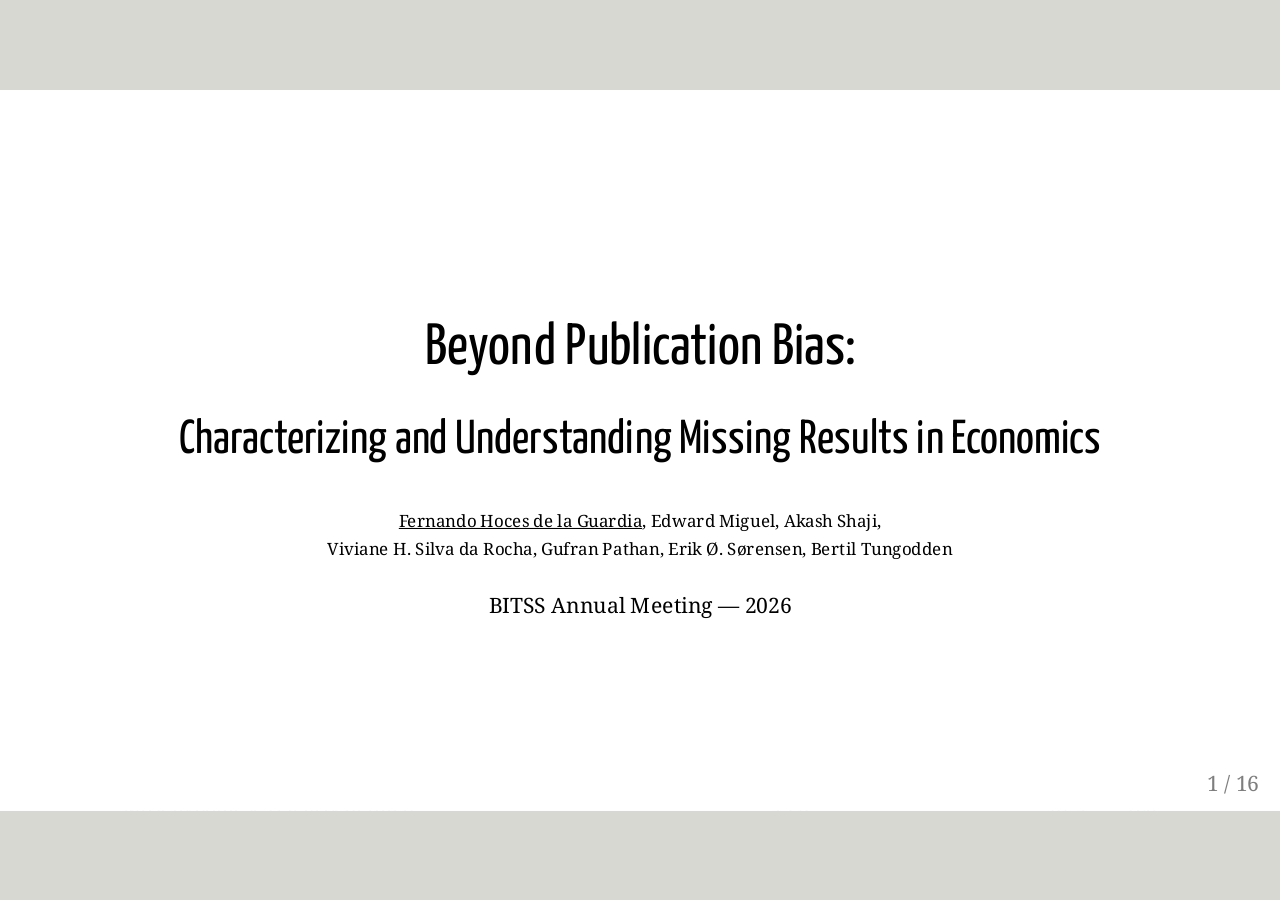
==== index.html @ fb2986a7 "Initial copy from BITSS-AM-2026-slides" ====
<!DOCTYPE html>
<html lang="" xml:lang="">
  <head>
    <title>Beyond Publication Bias</title>
    <meta charset="utf-8" />
    <meta name="author" content="Fernando Hoces de la Guardia, Edward Miguel, Akash Shaji, Viviane H. Silva da Rocha, Gufran Pathan, Erik Ø. Sørensen, Bertil Tungodden" />
    <script src="libs/header-attrs/header-attrs.js"></script>
    <link href="libs/remark-css/default.css" rel="stylesheet" />
    <link href="libs/remark-css/default-fonts.css" rel="stylesheet" />
    <style>
    .focus-lit { margin-bottom: 0.6em; }
    .tyof-bar {
      width: 90%;
      height: 60px;
      margin: 0.4em auto 0 auto;
      display: flex;
    }
    .tyof-obs       { width: 80%; background: #E0E0E0; }
    .tyof-rct       { width: 20%; background: #E0E0E0; }
    .tyof-rct-blue  { width: 20%; background: #000080; }
    .tyof-label,
    .tyof-label-white {
      display: flex;
      align-items: center;
      justify-content: center;
      font-weight: bold;
      font-size: 20px;
    }
    .tyof-label-white { color: #fff; }
    .tyof-dashed {
      height: 42px;
      margin: 0 auto;
      border: 1.5px dashed #333;
      box-sizing: border-box;
      display: flex;
      align-items: center;
      justify-content: center;
      font-weight: bold;
      font-size: 22px;
    }
    .tyof-dashed-full  { width: 90%; }
    .tyof-dashed-right {
      width: 18%;
      margin-right: 5%;
      margin-left: auto;
      margin-top: 2px;
    }
    .phantom   { visibility: hidden; }
    .phantom li { list-style: none; }

    /* Small badge link (bottom-right, above page number) */
    .badge-link {
      position: absolute;
      bottom: 80px;
      right: 20px;
      font-size: 11px;
      padding: 3px 8px;
      background: #e8e8e8;
      color: #444;
      border-radius: 3px;
      text-decoration: none;
      z-index: 100;
    }
    .badge-link:hover { background: #ccc; }

    /* Contributions slide styling */
    .contrib h2 { margin-bottom: 0.3em; }
    .contrib p, .contrib ul { font-size: 24px; line-height: 1.8; }
    .hi-num { color: #c0392b; font-weight: bold; }

    /* Regression table */
    .reg-tbl             { border-collapse: collapse; width: 95%; margin: 0 auto; font-size: 22px; position: relative; top: -20px; }
    .reg-tbl th          { padding: 6px 14px; text-align: center; font-weight: normal; }
    .reg-tbl thead tr:last-child th { border-bottom: 2px solid #333; }
    .reg-tbl td          { padding: 5px 14px; text-align: center; border: none; }
    .reg-tbl td:first-child { text-align: left; }
    .reg-tbl tbody tr:last-child td { border-bottom: 2px solid #333; }

    /* Registration descriptives table */
    /* Priors progressive reveal — cover right panel */
    .priors-slide .priors-cover-b {
      position: absolute;
      top: 14%;
      right: 0;
      bottom: 0;
      left: 51%;
      background: #fff;
    }

    /* RR slide — text on the left, image as background on the right */
    .rr-text {
      width: 38%;
      font-size: 18px;
      line-height: 1.6;
    }

    /* Red highlight boxes for RR progressive reveal */
    .rr-highlight {
      position: absolute;
      border: 3px solid red;
      z-index: 10;
      pointer-events: none;
    }
    /* Image sits at right 3%, 43% wide → left edge at ~54% */
    .rr-hl-title    { top: 0%;  left: 55%;  width: 16%; height: 8%; }
    .rr-hl-hyp      { top: 16%; left: 55%;  width: 43%; height: 18%; }
    .rr-hl-details  { top: 9%;  left: 55%;  width: 43%; height: 5%; }
    .rr-hl-est      { top: 40%; left: 55%;  width: 43%; height: 16%; }
    .rr-hl-het      { top: 60%; left: 55%;  width: 43%; height: 30%; }

    /* Engagement table */
    .eng-tbl             { border-collapse: collapse; width: 98%; margin: 1em auto; font-size: 24px; }
    .eng-tbl th          { padding: 8px 16px; text-align: center; font-weight: normal; }
    .eng-tbl thead tr:last-child th { border-bottom: 2px solid #333; }
    .eng-tbl td          { padding: 14px 16px; text-align: center; border: none; }
    .eng-tbl td:first-child { text-align: left; font-style: italic; }
    .eng-tbl tbody tr:last-child td { font-weight: bold; font-style: normal; }

    /* File drawer bullets pinned from top so first bullet stays in place */
    .fd-bullets {
      position: absolute;
      top: 66%;
      left: 40px;
      right: 40px;
      font-size: 22px;
    }
    .fd-bullets li {
      margin-bottom: 8px;
    }

    /* Team headshot collage — scattered */
    .team-collage img {
      width: 110px;
      height: 110px;
      object-fit: cover;
      border-radius: 50%;
      border: 3px solid #fff;
      box-shadow: 0 2px 8px rgba(0,0,0,0.3);
      position: absolute;
    }

    /* Evidence-to-Policy flow diagram */
    .e2p-flow {
      display: flex;
      align-items: center;
      justify-content: center;
      gap: 8px;
      margin-top: 10px;
      font-size: 13px;
    }
    .e2p-arrow { font-size: 20px; color: #888; }
    .e2p-tri {
      width: 70px; height: 70px;
      border-left: 35px solid transparent;
      border-right: 35px solid transparent;
      border-bottom: 60px solid #ddd;
      text-align: center;
      position: relative;
    }
    .e2p-tri span {
      position: absolute;
      top: 25px;
      left: -20px;
      width: 40px;
      font-size: 11px;
      text-align: center;
    }
    .e2p-circ {
      width: 80px; height: 80px;
      border-radius: 50%;
      border: 1.5px solid #888;
      display: flex;
      align-items: center;
      justify-content: center;
      text-align: center;
      font-size: 12px;
      position: relative;
      background: #fff;
    }
    .e2p-circ-sm {
      width: 65px; height: 65px;
      font-size: 11px;
    }
    .e2p-rect {
      border: 1.5px solid #888;
      border-radius: 4px;
      padding: 6px 10px;
      font-size: 12px;
      text-align: center;
    }
    .e2p-block {
      position: absolute;
      width: 35px; height: 55px;
      background: #000;
      transform: rotate(25deg);
      top: -10px; left: 20px;
      z-index: 2;
    }
    .e2p-branch {
      display: flex;
      flex-direction: column;
      gap: 15px;
      margin-left: 5px;
    }
    .e2p-row {
      display: flex;
      align-items: center;
      gap: 8px;
    }

    .desc-tbl            { border-collapse: collapse; width: 95%; margin: 0 auto; font-size: 18px; }
    .desc-tbl td:first-child { white-space: nowrap; }
    .full-tbl-slide { padding: 0.5em 1em !important; }
    .full-tbl-slide h2 { font-size: 22px; margin-bottom: 0.2em; }
    .desc-tbl th         { border-bottom: 2px solid #333; padding: 3px 10px; text-align: right; }
    .desc-tbl th:first-child { text-align: left; }
    .desc-tbl td         { padding: 2px 10px; text-align: right; border: none; }
    .desc-tbl td:first-child { text-align: left; }
    .desc-tbl .panel-hdr td {
      font-weight: bold;
      padding-top: 10px;
      padding-bottom: 2px;
      border-bottom: 1px solid #999;
      text-align: left;
    }
    .grey      { color: #ccc; }

    /* ---------- Sample & standardization flow ---------- */
    .samp-sec   { margin: 0.4em 0; font-size: 13px; }
    .samp-tag   { font-weight: bold; font-size: 14px; margin-bottom: 4px; }
    .samp-flow  { display: flex; align-items: center; gap: 6px; }
    .samp-box   {
      padding: 6px 8px;
      border: 1px solid #777;
      text-align: center;
      line-height: 1.2;
      min-height: 52px;
      display: flex;
      align-items: center;
      justify-content: center;
      flex: 0 0 auto;
    }
    .samp-light   { background: #F2F2F2; }
    .samp-dark    { background: #333; color: #fff; font-weight: bold; }
    .samp-green   { background: #DDEED9; }
    .samp-blue    { background: #D9E3F1; }
    .samp-excl    { text-align: left; font-size: 11px; min-width: 150px; }
    .samp-tiny    { font-size: 11px; min-width: 90px; }
    .samp-arrow   { font-size: 22px; color: #555; }
    .samp-g0, .samp-g1 {
      border: 1px solid #777;
      padding: 8px;
      background: #FFF;
      font-size: 11px;
      min-width: 140px;
      text-align: center;
    }
    .samp-g0 { background: #EAF5E6; }
    .samp-g1 { background: #EBF1F9; }
    .samp-brace {
      display: flex;
      justify-content: space-around;
      font-style: italic;
      color: #555;
      margin-top: 2px;
      font-size: 14px;
    }
    .samp-brace span:first-child { margin-left: 15%; }
    .samp-brace span:last-child  { margin-right: 10%; }
    .samp-final {
      margin: 0.6em auto 0 auto;
      width: fit-content;
      padding: 10px 20px;
      background: #333;
      color: #fff;
      font-weight: bold;
      font-size: 16px;
      border-radius: 4px;
    }
    .samp-on    { opacity: 1; }
    .samp-muted { opacity: 0.25; }
    .samp-off   { visibility: hidden; }

    .consort-row {
      display: block;
      width: 95%;
      margin: 4px auto;
    }
    .consort-hide { visibility: hidden; }

    /* Three-column layout for outcomes */
    .three-col {
      display: flex;
      gap: 16px;
      width: 100%;
      align-items: flex-start;
      margin-top: 0.5em;
    }
    .three-col .col {
      flex: 1;
      text-align: center;
      display: flex;
      flex-direction: column;
      align-items: center;
    }
    .three-col .col-title {
      font-weight: bold;
      font-size: 22px;
      margin-bottom: 6px;
    }
    .three-col .col img {
      width: 100%;
      height: 55vh;
      object-fit: contain;
      object-position: top;
    }
    .three-col .otbl          { font-size: 18px; }
    .three-col .otbl td       { padding: 14px 8px; }
    .three-col .otbl th       { padding: 6px 8px; }
    .three-col .col .small    { margin-top: 20px; font-size: 16px; }

    /* Outcome definition tables */
    .otbl           { border-collapse: collapse; width: 100%; font-size: 14px; }
    .otbl th        { font-weight: normal; padding: 4px 6px; border-bottom: 2px solid #333; }
    .otbl td        { padding: 8px 6px; border: 1px solid #bbb; text-align: center; }
    .otbl .hyp      { background: #E8F0E0; text-align: left; }
    .otbl .zig      { background: #E8F0E0; color: #999; font-style: italic; }
    .otbl .yes-g    { background: #6B9E4F; color: #fff; font-weight: bold; }
    .otbl .no-w     { background: #fff; }
    .otbl .yes-dg   { background: #4E7A35; color: #fff; font-weight: bold; }
    .otbl .no-b     { background: #7BAAD4; color: #fff; font-weight: bold; }
    .otbl .yes-b    { background: #5B8DB8; color: #fff; font-weight: bold; }
    .otbl .empty    { background: #fff; }

    /* Fit an image into all available slide space, preserving aspect ratio */
    .fit {
      display: block;
      margin: 0 auto;
      width: 100%;
      height: 82vh;      /* slide area minus the h2 title */
      object-fit: contain;
    }

    /* Progressive reveal on the sampling/encoding diagram.
       Background is consort_all.png (contain); white overlays hide lower rows. */
    .samp-slide .samp-cover-bc,
    .samp-slide .samp-cover-c {
      position: absolute;
      left: 0;
      right: 0;
      bottom: 0;
      background: #fff;
    }
    .samp-slide .samp-cover-bc { top: 21%; }   /* hides B + C rows */
    .samp-slide .samp-cover-c  { top: 72%; }   /* hides only C row */

    /* Waterfall progressive reveal */
    .wf-slide .wf-cover-bcd,
    .wf-slide .wf-cover-cd,
    .wf-slide .wf-cover-d {
      position: absolute;
      left: 0;
      right: 0;
      bottom: 0;
      background: #fff;
    }
    .wf-slide .wf-cover-bcd { top: 24%; }  /* show only panel A */
    .wf-slide .wf-cover-cd  { top: 46%; }  /* show A + B */
    .wf-slide .wf-cover-d   { top: 70%; }  /* show A + B + C */
    </style>
    <link rel="stylesheet" href="custom.css" type="text/css" />
  </head>
  <body>
    <textarea id="source">




class: center, middle

# Beyond Publication Bias:
## Characterizing and Understanding Missing Results in Economics

&lt;span style="font-size: 80%; text-decoration: underline;"&gt;Fernando Hoces de la Guardia&lt;/span&gt;&lt;span style="font-size: 80%;"&gt;, Edward Miguel, Akash Shaji,&lt;br/&gt;
Viviane H. Silva da Rocha, Gufran Pathan, Erik Ø. Sørensen, Bertil Tungodden&lt;/span&gt;

&lt;br/&gt;

.small[BITSS Annual Meeting — 2026]

---

## Think of Your Own Field in Economics

&amp;nbsp;

---
count: false

## Think of Your Own Field in Economics

.focus-lit[Focus only on **causal** questions answered in the literature.]

&lt;div class="tyof-bar"&gt;
  &lt;div class="tyof-obs"&gt;&lt;/div&gt;
  &lt;div class="tyof-rct"&gt;&lt;/div&gt;
&lt;/div&gt;

Each answer can be thought of as an estimate of a question of the form:

`$$E[Y \mid X = x_1] \; - \; E[Y \mid X = x_0]$$`

.phantom[(1) Can we observe **all** the questions from the *original* research design? No.]

.phantom[(2) What fraction of original questions are never reported on? Don't know.]

---
count: false

## Think of Your Own Field in Economics

.focus-lit[Focus only on **causal** questions answered in the literature.]

&lt;div class="tyof-bar"&gt;
  &lt;div class="tyof-obs"&gt;&lt;/div&gt;
  &lt;div class="tyof-rct"&gt;&lt;/div&gt;
&lt;/div&gt;
&lt;div class="tyof-dashed tyof-dashed-full"&gt;&lt;span&gt;?&lt;/span&gt;&lt;/div&gt;

Each answer can be thought of as an estimate of a question of the form:

`$$E[Y \mid X = x_1] \; - \; E[Y \mid X = x_0]$$`

(1) Can we observe **all** the questions from the *original* research design?

(2) What fraction of original questions are never reported on?

---
count: false

## Think of Your Own Field in Economics

.focus-lit[Focus only on **causal** questions answered in the literature.]

&lt;div class="tyof-bar"&gt;
  &lt;div class="tyof-obs"&gt;&lt;/div&gt;
  &lt;div class="tyof-rct"&gt;&lt;/div&gt;
&lt;/div&gt;
&lt;div class="tyof-dashed tyof-dashed-full"&gt;&lt;span&gt;?&lt;/span&gt;&lt;/div&gt;

Each answer can be thought of as an estimate of a question of the form:

`$$E[Y \mid X = x_1] \; - \; E[Y \mid X = x_0]$$`

(1) Can we observe **all** the questions from the *original* research design? **No.**

(2) What fraction of original questions are never reported on? **Don't know.**

`\(\Rightarrow\)` Widespread belief that most *available* results are statistically significant.

`\(\Rightarrow\)` If true, raises the likelihood that "most research findings are false" .grey[(Ioannidis, 2005)].

---
count: false

## Think of Your Own Field in Economics

.focus-lit[Focus only on **causal** questions answered in the literature.]

&lt;div class="tyof-bar"&gt;
  &lt;div class="tyof-obs tyof-label"&gt;Observational&lt;/div&gt;
  &lt;div class="tyof-rct-blue tyof-label-white"&gt;RCTs&lt;/div&gt;
&lt;/div&gt;
&lt;div class="tyof-dashed tyof-dashed-right"&gt;&lt;/div&gt;

Each answer can be thought of as an estimate of a question of the form:

`$$E[Y \mid X = x_1] \; - \; E[Y \mid X = x_0]$$`

(1) Can we observe **all** the questions from the *original* research design? **No.**

(2) What fraction of original questions are never reported on? **Don't know.**

.small[But now, for **randomized control trials**, the answer to (1) is **yes** — and we can start to answer (2).]

---
class: contrib

## Contributions

We develop an approach to **standardize and record hypotheses** from the AEA Registry, and run an RCT on study authors to answer:

--

**Q1. What fraction of pre-registered hypotheses have available results after 8–9 years per study?**
  - Conditional on available, what fraction are null?

--

**Q2. What prevents researchers from reporting missing pre-registered results?**
  - Lack of *awareness*?
  - Lack of *engagement*?
  - Lack of *resources*?

&lt;div style="margin-top: -15px; visibility: hidden; font-size: 24px;"&gt;.hi-num[Our stronger intervention helps explain between a quarter and a third of the File Drawer (28%).]&lt;/div&gt;

---

class: center, middle, samp-slide
background-image: url("figs/consort_all.png")
background-size: contain
background-position: center
background-repeat: no-repeat

&lt;div class="samp-cover-bc"&gt;&lt;/div&gt;

---
count: false
class: center, middle, samp-slide
background-image: url("figs/consort_all.png")
background-size: contain
background-position: center
background-repeat: no-repeat

&lt;div class="samp-cover-c"&gt;&lt;/div&gt;

---
count: false
class: center, middle, samp-slide
background-image: url("figs/consort_all.png")
background-size: contain
background-position: center
background-repeat: no-repeat

---
count: false
class: center, middle, samp-slide
background-image: url("figs/consort_all.png")
background-size: contain
background-position: center
background-repeat: no-repeat

&lt;div style="position: absolute; bottom: 60px; right: 40px; text-align: right; font-size: 29px; color: #c0392b; font-weight: bold;"&gt;
Stage 1: Humans only (intentionally no LLM)&lt;br/&gt;
Stage 2: Explore use of LLM (ongoing, not in this paper)
&lt;/div&gt;

---

## Main Outcomes

.three-col[
.col[
.col-title[Fraction *Available*]
&lt;table class="otbl"&gt;&lt;tr&gt;&lt;th&gt;&lt;/th&gt;&lt;th&gt;&lt;/th&gt;&lt;th&gt;Available&lt;/th&gt;&lt;/tr&gt;&lt;tr&gt;&lt;td class="hyp"&gt;H1&lt;/td&gt;&lt;td class="zig"&gt;/\/\/\/&lt;/td&gt;&lt;td class="yes-g"&gt;Yes&lt;/td&gt;&lt;/tr&gt;&lt;tr&gt;&lt;td class="hyp"&gt;H2&lt;/td&gt;&lt;td class="zig"&gt;/\/\/\/&lt;/td&gt;&lt;td class="yes-g"&gt;Yes&lt;/td&gt;&lt;/tr&gt;&lt;tr&gt;&lt;td class="hyp"&gt;H3&lt;/td&gt;&lt;td class="zig"&gt;/\/\/\/&lt;/td&gt;&lt;td class="no-w"&gt;No&lt;/td&gt;&lt;/tr&gt;&lt;tr&gt;&lt;td class="hyp"&gt;H4&lt;/td&gt;&lt;td class="zig"&gt;/\/\/\/&lt;/td&gt;&lt;td class="no-w"&gt;No&lt;/td&gt;&lt;/tr&gt;&lt;/table&gt;
]
.col[
.phantom[.col-title[Fraction *Null*]
&lt;table class="otbl"&gt;&lt;tr&gt;&lt;th&gt;&lt;/th&gt;&lt;th&gt;&lt;/th&gt;&lt;th&gt;Available&lt;/th&gt;&lt;th&gt;Null&lt;/th&gt;&lt;/tr&gt;&lt;tr&gt;&lt;td class="hyp"&gt;H1&lt;/td&gt;&lt;td class="zig"&gt;/\/\/\/&lt;/td&gt;&lt;td class="yes-g"&gt;Yes&lt;/td&gt;&lt;td class="no-w"&gt;No&lt;/td&gt;&lt;/tr&gt;&lt;tr&gt;&lt;td class="hyp"&gt;H2&lt;/td&gt;&lt;td class="zig"&gt;/\/\/\/&lt;/td&gt;&lt;td class="yes-g"&gt;Yes&lt;/td&gt;&lt;td class="yes-dg"&gt;Yes&lt;/td&gt;&lt;/tr&gt;&lt;tr&gt;&lt;td class="hyp"&gt;H3&lt;/td&gt;&lt;td class="zig"&gt;/\/\/\/&lt;/td&gt;&lt;td class="no-w"&gt;No&lt;/td&gt;&lt;td class="empty"&gt;&lt;/td&gt;&lt;/tr&gt;&lt;tr&gt;&lt;td class="hyp"&gt;H4&lt;/td&gt;&lt;td class="zig"&gt;/\/\/\/&lt;/td&gt;&lt;td class="no-w"&gt;No&lt;/td&gt;&lt;td class="empty"&gt;&lt;/td&gt;&lt;/tr&gt;&lt;/table&gt;]
]
.col[
.phantom[.col-title[Fraction *Explained*]
&lt;table class="otbl"&gt;&lt;tr&gt;&lt;th&gt;&lt;/th&gt;&lt;th&gt;&lt;/th&gt;&lt;th&gt;Avail.&lt;/th&gt;&lt;th&gt;Null&lt;/th&gt;&lt;th&gt;Explained&lt;/th&gt;&lt;/tr&gt;&lt;tr&gt;&lt;td class="hyp"&gt;H1&lt;/td&gt;&lt;td class="zig"&gt;/\/\/\/&lt;/td&gt;&lt;td class="no-w"&gt;Yes&lt;/td&gt;&lt;td class="no-w"&gt;No&lt;/td&gt;&lt;td class="empty"&gt;&lt;/td&gt;&lt;/tr&gt;&lt;tr&gt;&lt;td class="hyp"&gt;H2&lt;/td&gt;&lt;td class="zig"&gt;/\/\/\/&lt;/td&gt;&lt;td class="no-w"&gt;Yes&lt;/td&gt;&lt;td class="no-w"&gt;Yes&lt;/td&gt;&lt;td class="empty"&gt;&lt;/td&gt;&lt;/tr&gt;&lt;tr&gt;&lt;td class="hyp"&gt;H3&lt;/td&gt;&lt;td class="zig"&gt;/\/\/\/&lt;/td&gt;&lt;td class="no-w"&gt;No&lt;/td&gt;&lt;td class="empty"&gt;&lt;/td&gt;&lt;td class="no-w"&gt;No&lt;/td&gt;&lt;/tr&gt;&lt;tr&gt;&lt;td class="hyp"&gt;H4&lt;/td&gt;&lt;td class="zig"&gt;/\/\/\/&lt;/td&gt;&lt;td class="yes-b"&gt;No&lt;/td&gt;&lt;td class="yes-b"&gt;&lt;/td&gt;&lt;td class="yes-b"&gt;Yes&lt;/td&gt;&lt;/tr&gt;&lt;/table&gt;]
]
]

---
count: false

## Main Outcomes

.three-col[
.col[
.col-title[Fraction *Available*]
&lt;table class="otbl"&gt;&lt;tr&gt;&lt;th&gt;&lt;/th&gt;&lt;th&gt;&lt;/th&gt;&lt;th&gt;Available&lt;/th&gt;&lt;/tr&gt;&lt;tr&gt;&lt;td class="hyp"&gt;H1&lt;/td&gt;&lt;td class="zig"&gt;/\/\/\/&lt;/td&gt;&lt;td class="yes-g"&gt;Yes&lt;/td&gt;&lt;/tr&gt;&lt;tr&gt;&lt;td class="hyp"&gt;H2&lt;/td&gt;&lt;td class="zig"&gt;/\/\/\/&lt;/td&gt;&lt;td class="yes-g"&gt;Yes&lt;/td&gt;&lt;/tr&gt;&lt;tr&gt;&lt;td class="hyp"&gt;H3&lt;/td&gt;&lt;td class="zig"&gt;/\/\/\/&lt;/td&gt;&lt;td class="no-w"&gt;No&lt;/td&gt;&lt;/tr&gt;&lt;tr&gt;&lt;td class="hyp"&gt;H4&lt;/td&gt;&lt;td class="zig"&gt;/\/\/\/&lt;/td&gt;&lt;td class="no-w"&gt;No&lt;/td&gt;&lt;/tr&gt;&lt;/table&gt;
]
.col[
.col-title[Fraction *Null*]
&lt;table class="otbl"&gt;&lt;tr&gt;&lt;th&gt;&lt;/th&gt;&lt;th&gt;&lt;/th&gt;&lt;th&gt;Available&lt;/th&gt;&lt;th&gt;Null&lt;/th&gt;&lt;/tr&gt;&lt;tr&gt;&lt;td class="hyp"&gt;H1&lt;/td&gt;&lt;td class="zig"&gt;/\/\/\/&lt;/td&gt;&lt;td class="yes-g"&gt;Yes&lt;/td&gt;&lt;td class="no-w"&gt;No&lt;/td&gt;&lt;/tr&gt;&lt;tr&gt;&lt;td class="hyp"&gt;H2&lt;/td&gt;&lt;td class="zig"&gt;/\/\/\/&lt;/td&gt;&lt;td class="yes-g"&gt;Yes&lt;/td&gt;&lt;td class="yes-dg"&gt;Yes&lt;/td&gt;&lt;/tr&gt;&lt;tr&gt;&lt;td class="hyp"&gt;H3&lt;/td&gt;&lt;td class="zig"&gt;/\/\/\/&lt;/td&gt;&lt;td class="no-w"&gt;No&lt;/td&gt;&lt;td class="empty"&gt;&lt;/td&gt;&lt;/tr&gt;&lt;tr&gt;&lt;td class="hyp"&gt;H4&lt;/td&gt;&lt;td class="zig"&gt;/\/\/\/&lt;/td&gt;&lt;td class="no-w"&gt;No&lt;/td&gt;&lt;td class="empty"&gt;&lt;/td&gt;&lt;/tr&gt;&lt;/table&gt;
.small[Denominator varies between descriptive (conditional) and causal analysis (unconditional).]
]
.col[
.phantom[.col-title[Fraction *Explained*]
&lt;table class="otbl"&gt;&lt;tr&gt;&lt;th&gt;&lt;/th&gt;&lt;th&gt;&lt;/th&gt;&lt;th&gt;Avail.&lt;/th&gt;&lt;th&gt;Null&lt;/th&gt;&lt;th&gt;Explained&lt;/th&gt;&lt;/tr&gt;&lt;tr&gt;&lt;td class="hyp"&gt;H1&lt;/td&gt;&lt;td class="zig"&gt;/\/\/\/&lt;/td&gt;&lt;td class="no-w"&gt;Yes&lt;/td&gt;&lt;td class="no-w"&gt;No&lt;/td&gt;&lt;td class="empty"&gt;&lt;/td&gt;&lt;/tr&gt;&lt;tr&gt;&lt;td class="hyp"&gt;H2&lt;/td&gt;&lt;td class="zig"&gt;/\/\/\/&lt;/td&gt;&lt;td class="no-w"&gt;Yes&lt;/td&gt;&lt;td class="no-w"&gt;Yes&lt;/td&gt;&lt;td class="empty"&gt;&lt;/td&gt;&lt;/tr&gt;&lt;tr&gt;&lt;td class="hyp"&gt;H3&lt;/td&gt;&lt;td class="zig"&gt;/\/\/\/&lt;/td&gt;&lt;td class="no-w"&gt;No&lt;/td&gt;&lt;td class="empty"&gt;&lt;/td&gt;&lt;td class="no-w"&gt;No&lt;/td&gt;&lt;/tr&gt;&lt;tr&gt;&lt;td class="hyp"&gt;H4&lt;/td&gt;&lt;td class="zig"&gt;/\/\/\/&lt;/td&gt;&lt;td class="yes-b"&gt;No&lt;/td&gt;&lt;td class="yes-b"&gt;&lt;/td&gt;&lt;td class="yes-b"&gt;Yes&lt;/td&gt;&lt;/tr&gt;&lt;/table&gt;]
]
]

---
count: false
name: outcomes

## Main Outcomes

.three-col[
.col[
.col-title[Fraction *Available*]
&lt;table class="otbl"&gt;&lt;tr&gt;&lt;th&gt;&lt;/th&gt;&lt;th&gt;&lt;/th&gt;&lt;th&gt;Available&lt;/th&gt;&lt;/tr&gt;&lt;tr&gt;&lt;td class="hyp"&gt;H1&lt;/td&gt;&lt;td class="zig"&gt;/\/\/\/&lt;/td&gt;&lt;td class="yes-g"&gt;Yes&lt;/td&gt;&lt;/tr&gt;&lt;tr&gt;&lt;td class="hyp"&gt;H2&lt;/td&gt;&lt;td class="zig"&gt;/\/\/\/&lt;/td&gt;&lt;td class="yes-g"&gt;Yes&lt;/td&gt;&lt;/tr&gt;&lt;tr&gt;&lt;td class="hyp"&gt;H3&lt;/td&gt;&lt;td class="zig"&gt;/\/\/\/&lt;/td&gt;&lt;td class="no-w"&gt;No&lt;/td&gt;&lt;/tr&gt;&lt;tr&gt;&lt;td class="hyp"&gt;H4&lt;/td&gt;&lt;td class="zig"&gt;/\/\/\/&lt;/td&gt;&lt;td class="no-w"&gt;No&lt;/td&gt;&lt;/tr&gt;&lt;/table&gt;
]
.col[
.col-title[Fraction *Null*]
&lt;table class="otbl"&gt;&lt;tr&gt;&lt;th&gt;&lt;/th&gt;&lt;th&gt;&lt;/th&gt;&lt;th&gt;Available&lt;/th&gt;&lt;th&gt;Null&lt;/th&gt;&lt;/tr&gt;&lt;tr&gt;&lt;td class="hyp"&gt;H1&lt;/td&gt;&lt;td class="zig"&gt;/\/\/\/&lt;/td&gt;&lt;td class="yes-g"&gt;Yes&lt;/td&gt;&lt;td class="no-w"&gt;No&lt;/td&gt;&lt;/tr&gt;&lt;tr&gt;&lt;td class="hyp"&gt;H2&lt;/td&gt;&lt;td class="zig"&gt;/\/\/\/&lt;/td&gt;&lt;td class="yes-g"&gt;Yes&lt;/td&gt;&lt;td class="yes-dg"&gt;Yes&lt;/td&gt;&lt;/tr&gt;&lt;tr&gt;&lt;td class="hyp"&gt;H3&lt;/td&gt;&lt;td class="zig"&gt;/\/\/\/&lt;/td&gt;&lt;td class="no-w"&gt;No&lt;/td&gt;&lt;td class="empty"&gt;&lt;/td&gt;&lt;/tr&gt;&lt;tr&gt;&lt;td class="hyp"&gt;H4&lt;/td&gt;&lt;td class="zig"&gt;/\/\/\/&lt;/td&gt;&lt;td class="no-w"&gt;No&lt;/td&gt;&lt;td class="empty"&gt;&lt;/td&gt;&lt;/tr&gt;&lt;/table&gt;
.small[Denominator varies between descriptive (conditional) and causal analysis (unconditional).]
]
.col[
.col-title[Fraction *Explained*]
&lt;table class="otbl"&gt;&lt;tr&gt;&lt;th&gt;&lt;/th&gt;&lt;th&gt;&lt;/th&gt;&lt;th&gt;Avail.&lt;/th&gt;&lt;th&gt;Null&lt;/th&gt;&lt;th&gt;Explained&lt;/th&gt;&lt;/tr&gt;&lt;tr&gt;&lt;td class="hyp"&gt;H1&lt;/td&gt;&lt;td class="zig"&gt;/\/\/\/&lt;/td&gt;&lt;td class="no-w"&gt;Yes&lt;/td&gt;&lt;td class="no-w"&gt;No&lt;/td&gt;&lt;td class="empty"&gt;&lt;/td&gt;&lt;/tr&gt;&lt;tr&gt;&lt;td class="hyp"&gt;H2&lt;/td&gt;&lt;td class="zig"&gt;/\/\/\/&lt;/td&gt;&lt;td class="no-w"&gt;Yes&lt;/td&gt;&lt;td class="no-w"&gt;Yes&lt;/td&gt;&lt;td class="empty"&gt;&lt;/td&gt;&lt;/tr&gt;&lt;tr&gt;&lt;td class="hyp"&gt;H3&lt;/td&gt;&lt;td class="zig"&gt;/\/\/\/&lt;/td&gt;&lt;td class="no-w"&gt;No&lt;/td&gt;&lt;td class="empty"&gt;&lt;/td&gt;&lt;td class="no-w"&gt;No&lt;/td&gt;&lt;/tr&gt;&lt;tr&gt;&lt;td class="hyp"&gt;H4&lt;/td&gt;&lt;td class="zig"&gt;/\/\/\/&lt;/td&gt;&lt;td class="yes-b"&gt;No&lt;/td&gt;&lt;td class="yes-b"&gt;&lt;/td&gt;&lt;td class="yes-b"&gt;Yes&lt;/td&gt;&lt;/tr&gt;&lt;/table&gt;
.small[Types of explanation range from logistical to analytical (more later).]
]
]

&lt;a href="#reg-descriptives" class="badge-link"&gt;Registration descriptives&lt;/a&gt;
&lt;a href="#reg-descriptives-encoders" class="badge-link" style="bottom: 100px;"&gt;Registration Descriptives Across Encoders&lt;/a&gt;

---
class: center, middle
count: false

# Main Finding #1: &lt;br/&gt; Characterizing The File Drawer &lt;br/&gt; for RCTs in Economics

---
name: main-waterfall
class: center, middle, wf-slide
background-image: url("figs/waterfall_all_hyp.png")
background-size: contain
background-position: center
background-repeat: no-repeat

&lt;div class="wf-cover-bcd"&gt;&lt;/div&gt;

---
count: false
class: center, middle, wf-slide
background-image: url("figs/waterfall_all_hyp.png")
background-size: contain
background-position: center
background-repeat: no-repeat

&lt;div class="wf-cover-cd"&gt;&lt;/div&gt;

---
count: false
class: center, middle, wf-slide
background-image: url("figs/waterfall_all_hyp.png")
background-size: contain
background-position: center
background-repeat: no-repeat

&lt;div class="wf-cover-d"&gt;&lt;/div&gt;

---
count: false
class: center, middle, wf-slide
background-image: url("figs/waterfall_all_hyp.png")
background-size: contain
background-position: center
background-repeat: no-repeat

---
count: false

## File Drawer Size: 58%

### Most Hypotheses Are Not Reported 8–9 Years After Registration

&lt;img src="figs/waterfall_last_panel.png" width="100%" style="display: block; margin: auto;" /&gt;

---

## Among Available Hypotheses: What Fraction of Results Are Null?

---
count: false
name: null-dist

## Among Available Hypotheses: What Fraction of Results Are Null?

&lt;img src="figs/fig_null_cond_hist_all_v2_without_priors.png" width="85%" style="display: block; margin: auto;" /&gt;

.small[Lots of null results reported: **64.3%**. Goes against priors that support the idea "Most Published Research is False" (Ioannidis, 2005).]

---

## Surprising? Comparing Estimates to Expert Priors

---
count: false
class: priors-slide
background-image: url("figs/combined_hist_priors.png")
background-size: 90%
background-position: center 65%
background-repeat: no-repeat

## Surprising? Comparing Estimates to Expert Priors

&lt;div class="priors-cover-b"&gt;&lt;/div&gt;

---
count: false
name: priors-main
class: priors-slide
background-image: url("figs/combined_hist_priors.png")
background-size: 90%
background-position: center 65%
background-repeat: no-repeat

## Surprising? Comparing Estimates to Expert Priors

&lt;a href="#priors-groups" class="badge-link" style="bottom: auto; top: 15px; right: 20px;"&gt;Additional Prior-Data&lt;br/&gt;Comparisons&lt;/a&gt;
&lt;a href="#avail-null-chars" class="badge-link" style="bottom: auto; top: 55px; right: 20px;"&gt;Availability and Null&lt;br/&gt;Across Characteristics&lt;/a&gt;

&lt;div style="position: absolute; bottom: 25px; left: 20px; font-size: 16px; color: #555;"&gt;Bars = distribution of expert priors.&lt;/div&gt;

---
count: false
class: contrib

## Contributions

We develop an approach to **standardize and record hypotheses** from the AEA Registry, and run an RCT on study authors to answer:

**Q1. What fraction of pre-registered hypotheses have available results after 8–9 years per study?**
  - Conditional on available, what fraction are null?

**Q2. What prevents researchers from reporting missing pre-registered results?**
  - Lack of *awareness*?
  - Lack of *engagement*?
  - Lack of *resources*?

&lt;div style="margin-top: -15px; visibility: hidden; font-size: 24px;"&gt;.hi-num[Our stronger intervention helps explain between a quarter and a third of the File Drawer (28%).]&lt;/div&gt;

---
count: false
class: contrib

## Contributions

We develop an approach to **standardize and record hypotheses** from the AEA Registry, and run an RCT on study authors to answer:

**Q1. What fraction of pre-registered hypotheses have available results after 8–9 years per study?** .hi-num[42% → File Drawer of 58%]
  - Conditional on available, what fraction are null? .hi-num[64%]

**Q2. What prevents researchers from reporting missing pre-registered results?**
  - Lack of *awareness*?
  - Lack of *engagement*?
  - Lack of *resources*?

&lt;div style="margin-top: -15px; visibility: hidden; font-size: 24px;"&gt;.hi-num[Our stronger intervention helps explain between a quarter and a third of the File Drawer (28%).]&lt;/div&gt;

---
count: false
class: contrib

## Contributions

We develop an approach to **standardize and record hypotheses** from the AEA Registry, and run an RCT on study authors to answer:

.grey[**Q1. What fraction of pre-registered hypotheses have available results after 8–9 years per study?** .hi-num[42% → File Drawer of 58%]
  - Conditional on available, what fraction are null? .hi-num[64%]]

**Q2. What prevents researchers from reporting missing pre-registered results?**
  - Lack of *awareness*?
  - Lack of *engagement*?
  - Lack of *resources*?

&lt;div style="margin-top: -15px; visibility: hidden; font-size: 24px;"&gt;.hi-num[Our stronger intervention helps explain between a quarter and a third of the File Drawer (28%).]&lt;/div&gt;

---
count: false
class: center, middle
background-image: url("figs/consort_with_rct.png")
background-size: contain
background-position: center
background-repeat: no-repeat

---

## What Can Be Done to Encourage More Reporting

What are the main constraints preventing researchers from reporting?

--

- Lack of information about expectation from the scientific community in general? → ***"Awareness" constraint.***

--

- Lack of time or perceived low interest in one's own research, combined with limited direct engagement from the scientific community → ***"Engagement" constraint.***

--

- Lack of resources when asked to report on pre-registered hypotheses in a standardized fashion → ***"Resource" constraint.***

--

### Interventions and arms

| Interventions / Arms | Control | Awareness | Engagement | Resources |
|---|:-:|:-:|:-:|:-:|
| Email + encouragement |   | ✓ | ✓ | ✓ |
| Empty **Results Report** |   | ✓ | ✓ | ✓ |
| Pre-filled **RR** |   |   | ✓ | ✓ |
| RA support (30h / $1,500) |   |   |   | ✓ |

---
name: rr-found-main
class: rr-slide
background-image: url("figs/rr_found.png")
background-size: 43%
background-position: right 3% center
background-repeat: no-repeat

## Sample Pre-Filled Results Report (RR)

.rr-text[
Only visible to the **Engagement** and **Resources** arms.

Each pre-registered hypothesis gets a one-row block with:

- statement *as we interpreted it* (authors confirm or correct),
- closest matching result we found (β, SE, location),
- pre-registered heterogeneity rows to verify.

If a result could not be found, the same form asks the authors to fill it in or tell us why.
]

&lt;a href="#rr-notfound" class="badge-link" style="right: auto; left: 20px;"&gt;Results Not Found&lt;/a&gt;

---
count: false
class: rr-slide
background-image: url("figs/rr_found.png")
background-size: 43%
background-position: right 3% center
background-repeat: no-repeat

## Sample Pre-Filled Results Report (RR)

&lt;div class="rr-highlight rr-hl-title"&gt;&lt;/div&gt;

---
count: false
name: rr-details-main
class: rr-slide
background-image: url("figs/rr_found.png")
background-size: 43%
background-position: right 3% center
background-repeat: no-repeat

## Sample Pre-Filled Results Report (RR)

&lt;div class="rr-highlight rr-hl-details"&gt;&lt;/div&gt;

&lt;a href="#rr-details-backup" class="badge-link" style="right: auto; left: 20px;"&gt;Details&lt;/a&gt;

---
count: false
class: rr-slide
background-image: url("figs/rr_found.png")
background-size: 43%
background-position: right 3% center
background-repeat: no-repeat

## Sample Pre-Filled Results Report (RR)

&lt;div class="rr-highlight rr-hl-hyp"&gt;&lt;/div&gt;

---
count: false

## RR Zoom — Hypothesis

&lt;img src="figs/rr_hyp.png" style="width: 90%; display: block; margin: auto; border: 3px solid red;" /&gt;

---
count: false
class: rr-slide
background-image: url("figs/rr_found.png")
background-size: 43%
background-position: right 3% center
background-repeat: no-repeat

## Sample Pre-Filled Results Report (RR)

&lt;div class="rr-highlight rr-hl-est"&gt;&lt;/div&gt;

---
count: false

## RR Zoom — Closest Result

&lt;img src="figs/rr_est.png" style="width: 90%; display: block; margin: auto; border: 3px solid red;" /&gt;

---
count: false
class: rr-slide
background-image: url("figs/rr_found.png")
background-size: 43%
background-position: right 3% center
background-repeat: no-repeat

## Sample Pre-Filled Results Report (RR)

&lt;div class="rr-highlight rr-hl-het"&gt;&lt;/div&gt;

---
count: false

## RR Zoom — Heterogeneity

&lt;img src="figs/rr_het.png" style="width: 90%; display: block; margin: auto; border: 3px solid red;" /&gt;

---

## Did Authors Engage with the Treatment?

---
count: false

## Did Authors Engage with the Treatment?

.center[Engagement following the intervention email]

&lt;table class="eng-tbl"&gt;
&lt;thead&gt;
&lt;tr&gt;&lt;th&gt;&lt;/th&gt;&lt;th&gt;&lt;/th&gt;&lt;th colspan="3" style="border-bottom: 1px solid #333;"&gt;Clicked on:&lt;/th&gt;&lt;th colspan="3" style="border-bottom: 1px solid #333;"&gt;Responded with email:&lt;/th&gt;&lt;/tr&gt;
&lt;tr&gt;&lt;th&gt;&lt;/th&gt;&lt;th&gt;(1)&lt;/th&gt;&lt;th&gt;(2)&lt;/th&gt;&lt;th&gt;(3)&lt;/th&gt;&lt;th&gt;(4)&lt;/th&gt;&lt;th&gt;(5)&lt;/th&gt;&lt;th&gt;(6)&lt;/th&gt;&lt;th&gt;(7)&lt;/th&gt;&lt;/tr&gt;
&lt;tr&gt;&lt;th&gt;Arm&lt;/th&gt;&lt;th&gt;N&lt;/th&gt;&lt;th&gt;Any&lt;br/&gt;(%)&lt;/th&gt;&lt;th&gt;Results&lt;br/&gt;(%)&lt;/th&gt;&lt;th&gt;Details.pdf&lt;br/&gt;(%)&lt;/th&gt;&lt;th&gt;Yes&lt;br/&gt;(%)&lt;/th&gt;&lt;th&gt;Informative&lt;br/&gt;(%)&lt;/th&gt;&lt;th&gt;No&lt;br/&gt;(%)&lt;/th&gt;&lt;/tr&gt;
&lt;/thead&gt;
&lt;tbody&gt;
&lt;tr&gt;&lt;td&gt;&lt;em&gt;Awareness&lt;/em&gt;&lt;/td&gt;&lt;td&gt;90&lt;/td&gt;&lt;td&gt;84.4&lt;/td&gt;&lt;td&gt;82.2&lt;/td&gt;&lt;td&gt;0.0&lt;/td&gt;&lt;td&gt;51.1&lt;/td&gt;&lt;td&gt;28.9&lt;/td&gt;&lt;td&gt;22.2&lt;/td&gt;&lt;/tr&gt;
&lt;tr&gt;&lt;td&gt;&lt;em&gt;Engagement&lt;/em&gt;&lt;/td&gt;&lt;td&gt;88&lt;/td&gt;&lt;td&gt;92.0&lt;/td&gt;&lt;td&gt;92.0&lt;/td&gt;&lt;td&gt;52.3&lt;/td&gt;&lt;td&gt;76.1&lt;/td&gt;&lt;td&gt;60.2&lt;/td&gt;&lt;td&gt;15.9&lt;/td&gt;&lt;/tr&gt;
&lt;tr&gt;&lt;td&gt;&lt;em&gt;Resources&lt;/em&gt;&lt;/td&gt;&lt;td&gt;88&lt;/td&gt;&lt;td&gt;90.9&lt;/td&gt;&lt;td&gt;90.9&lt;/td&gt;&lt;td&gt;47.7&lt;/td&gt;&lt;td&gt;69.3&lt;/td&gt;&lt;td&gt;50.0&lt;/td&gt;&lt;td&gt;19.3&lt;/td&gt;&lt;/tr&gt;
&lt;tr style="border-top: 1.5px solid #333;"&gt;&lt;td&gt;Total&lt;/td&gt;&lt;td&gt;266&lt;/td&gt;&lt;td&gt;89.1&lt;/td&gt;&lt;td&gt;88.3&lt;/td&gt;&lt;td&gt;33.1&lt;/td&gt;&lt;td&gt;65.4&lt;/td&gt;&lt;td&gt;46.2&lt;/td&gt;&lt;td&gt;19.2&lt;/td&gt;&lt;/tr&gt;
&lt;/tbody&gt;
&lt;/table&gt;

.small[*Note:* 14 studies expressed interest in RA Support through the Resources arm (2 via funds and 12 in time of Berkeley RAs). In practice, six took up the RA support from Berkeley but none followed up for the funds.]

---
name: te-main

## Main Treatment Effects on Fraction Available

&lt;img src="figs/y1_study_tretment_effect_dd.png" width="90%" style="margin-top: -20px;" style="display: block; margin: auto;" /&gt;

.small[Awareness does not affect Availability. Engagement and Resources increase Availability by ~6–7pp. Additional resources on top of Engagement have no effect → pooling Engagement and Resources arms.]

&lt;a href="#estimation" class="badge-link" style="bottom: auto; top: 15px; right: 20px;"&gt;Estimation &amp;&lt;br/&gt;Hypotheses&lt;/a&gt;

---
name: te-summary
class: contrib

## Main Treatment Effects

- Awareness has no effect on Available or Null, but a 4pp effect on Explained (SE = 0.021).

- Across all three outcomes, we cannot reject the hypothesis of no incremental effect of Resources → the specification that pools Engagement and Resources is preferred.

- Effect of Pooled (Eng. or Res.):
  - **Available:** 0.062 (SE = 0.015)
  - **Null:** 0.042 (SE = 0.012)
  - **Explained:** 0.094 (SE = 0.022)

- The effect on Null (unconditional) is driven by more hypotheses being reported. The composition of newly reported results is identical to the pre-treatment distribution.

&lt;a href="#reg-table-backup" class="badge-link" style="right: auto; left: 20px; bottom: 15px;"&gt;Full Regression Table&lt;/a&gt;
&lt;a href="#null-by-treatment" class="badge-link" style="right: auto; left: 180px; bottom: 15px;"&gt;Null by Arms&lt;/a&gt;

---

name: types-explained
## Types of Explained

&lt;table class="reg-tbl"&gt;
&lt;thead&gt;
&lt;tr&gt;&lt;th style="text-align:left"&gt;Type of Explanation&lt;/th&gt;&lt;th&gt;Hypotheses&lt;/th&gt;&lt;th&gt;Studies&lt;/th&gt;&lt;th&gt;Estimate&lt;/th&gt;&lt;th&gt;SE&lt;/th&gt;&lt;/tr&gt;
&lt;/thead&gt;
&lt;tbody&gt;
&lt;tr style="border-top: 1.5px solid #333;"&gt;&lt;td style="text-align:left"&gt;Failed or no intervention&lt;/td&gt;&lt;td&gt;18.2%&lt;/td&gt;&lt;td&gt;31.2%&lt;/td&gt;&lt;td&gt;0.050&lt;/td&gt;&lt;td&gt;(0.016)&lt;/td&gt;&lt;/tr&gt;
&lt;tr&gt;&lt;td style="text-align:left"&gt;&lt;b&gt;+ Intervention, no data&lt;/b&gt;&lt;/td&gt;&lt;td&gt;&lt;b&gt;31.2%&lt;/b&gt;&lt;/td&gt;&lt;td&gt;&lt;b&gt;33.3%&lt;/b&gt;&lt;/td&gt;&lt;td&gt;&lt;b&gt;0.094&lt;/b&gt;&lt;/td&gt;&lt;td&gt;&lt;b&gt;(0.022)&lt;/b&gt;&lt;/td&gt;&lt;/tr&gt;
&lt;tr style="border-top: 1px solid #999;"&gt;&lt;td style="text-align:left"&gt;+ Intervention, bad data&lt;/td&gt;&lt;td&gt;6.0%&lt;/td&gt;&lt;td&gt;6.2%&lt;/td&gt;&lt;td&gt;0.108&lt;/td&gt;&lt;td&gt;(0.023)&lt;/td&gt;&lt;/tr&gt;
&lt;tr&gt;&lt;td style="text-align:left"&gt;+ Yes data, to-do analysis&lt;/td&gt;&lt;td&gt;20.4%&lt;/td&gt;&lt;td&gt;29.2%&lt;/td&gt;&lt;td&gt;0.120&lt;/td&gt;&lt;td&gt;(0.024)&lt;/td&gt;&lt;/tr&gt;
&lt;tr&gt;&lt;td style="text-align:left"&gt;+ Yes data, but low power&lt;/td&gt;&lt;td&gt;19.4%&lt;/td&gt;&lt;td&gt;10.4%&lt;/td&gt;&lt;td&gt;0.132&lt;/td&gt;&lt;td&gt;(0.025)&lt;/td&gt;&lt;/tr&gt;
&lt;tr&gt;&lt;td style="text-align:left"&gt;+ Disagree with authors&lt;/td&gt;&lt;td&gt;4.7%&lt;/td&gt;&lt;td&gt;6.2%&lt;/td&gt;&lt;td&gt;0.138&lt;/td&gt;&lt;td&gt;(0.025)&lt;/td&gt;&lt;/tr&gt;
&lt;tr style="border-top: 1.5px solid #333;"&gt;&lt;td style="text-align:left"&gt;Total &lt;em&gt;N&lt;/em&gt;&lt;/td&gt;&lt;td&gt;653&lt;/td&gt;&lt;td&gt;48&lt;/td&gt;&lt;td&gt;&lt;/td&gt;&lt;td&gt;&lt;/td&gt;&lt;/tr&gt;
&lt;/tbody&gt;
&lt;/table&gt;

.small[Rows are cumulative. Estimates show the pooled (Engagement or Resources) treatment effect as each explanation category is added.]

&lt;a href="#newly-available" class="badge-link" style="right: auto; left: 20px; bottom: 15px;"&gt;Newly Available&lt;/a&gt;

---
class: center, middle
count: false

# Main Finding #2: &lt;br/&gt; Understanding What is Behind &lt;br/&gt; Missing Results in Pre-Registered RCTs in Economics

---

background-image: url("figs/filedrawer_pre_all.png")
background-size: 75%
background-position: center 45%
background-repeat: no-repeat

## How Much of the File Drawer Can We Recover 8–9 Years After by Relaxing Constraints?

---
count: false
background-image: url("figs/filedrawer_pre_t1.png")
background-size: 75%
background-position: center 45%
background-repeat: no-repeat

## How Much of the File Drawer Can We Recover 8–9 Years After by Relaxing Constraints?

---
count: false
background-image: url("figs/filedrawer_post_t1.png")
background-size: 75%
background-position: center 45%
background-repeat: no-repeat

## How Much of the File Drawer Can We Recover 8–9 Years After by Relaxing Constraints?

.fd-bullets[
- *Awareness* only recovers a few explanations — 7% of the File Drawer (FD) (4pp/57pp)
]

---
count: false
background-image: url("figs/filedrawer_pre_t2t3.png")
background-size: 75%
background-position: center 45%
background-repeat: no-repeat

## How Much of the File Drawer Can We Recover 8–9 Years After by Relaxing Constraints?

.fd-bullets[
- *Awareness* only recovers a few explanations — 7% of the File Drawer (FD) (4pp/57pp)
]

---
count: false
background-image: url("figs/filedrawer_post_base.png")
background-size: 75%
background-position: center 45%
background-repeat: no-repeat

## How Much of the File Drawer Can We Recover 8–9 Years After by Relaxing Constraints?

.fd-bullets[
- *Awareness* only recovers a few explanations — 7% of the File Drawer (FD) (4pp/57pp)
- *Engagement* makes 6pp of results available, reducing the FD by 10.5% (6pp/57pp)
- It also uncovers explanations for 9pp — an additional 16.5% of the FD (9pp/57pp)
- Taken together, this explains between a quarter and a third of the FD before the intervention (28% = 16pp/57pp)
]

---

class: contrib

## Contributions

We develop an approach to **standardize and record hypotheses** from the AEA Registry, and run an RCT on study authors to answer:

**Q1. What fraction of pre-registered hypotheses have available results after 8–9 years per study?** .hi-num[42% → File Drawer of 58%]
  - Conditional on available, what fraction are null? .hi-num[64%]

**Q2. What prevents researchers from reporting missing pre-registered results?**
  - Lack of *awareness*?
  - Lack of *engagement*?
  - Lack of *resources*?

&lt;div style="margin-top: -15px; visibility: hidden; font-size: 24px;"&gt;.hi-num[Our stronger intervention helps explain between a quarter and a third of the File Drawer (28%).]&lt;/div&gt;

---
count: false
class: contrib

## Contributions

We develop an approach to **standardize and record hypotheses** from the AEA Registry, and run an RCT on study authors to answer:

**Q1. What fraction of pre-registered hypotheses have available results after 8–9 years per study?** .hi-num[42% → File Drawer of 58%]
  - Conditional on available, what fraction are null? .hi-num[64%]

**Q2. What prevents researchers from reporting missing pre-registered results?**
  - Lack of *awareness*? .hi-num[No effect on Available]
  - Lack of *engagement*? .hi-num[Yes]
  - Lack of *resources*? .hi-num[No additional effect]

&lt;div style="margin-top: -15px; font-size: 24px;"&gt;.hi-num[Our stronger intervention helps explain between a quarter and a third of the File Drawer (28%).]&lt;/div&gt;

---
count: false
class: center, middle, inverse

&lt;div style="position: absolute; top: 15px; left: 0; right: 0; display: flex; justify-content: center; gap: 40px; align-items: center;"&gt;
&lt;img src="figs/logos/logo1.png" style="height: 60px; object-fit: contain;"/&gt;
&lt;img src="figs/logos/logo2.png" style="height: 60px; object-fit: contain;"/&gt;
&lt;img src="figs/logos/logo3.png" style="height: 60px; object-fit: contain;"/&gt;
&lt;/div&gt;

# Thank You

&lt;div class="team-collage"&gt;
&lt;img src="figs/team/fernando-scaled-1-335x335.webp" style="top: 22%; left: 58%;"/&gt;
&lt;img src="figs/team/s1579.jpg" style="top: 42%; left: 64%;"/&gt;
&lt;img src="figs/team/Image_20231207_104934_948-scaled-1-335x335.webp" style="top: 62%; left: 58%;"/&gt;
&lt;img src="figs/team/Copy-of-DSC05682-scaled-1-335x335.webp" style="top: 70%; left: 44%;"/&gt;
&lt;img src="figs/team/IMG_2681-scaled-e1737074000170-335x335.webp" style="top: 62%; left: 30%;"/&gt;
&lt;img src="figs/team/s1411.jpg" style="top: 42%; left: 24%;"/&gt;
&lt;img src="figs/team/Copy-of-DSC05529-Edit-scaled-1-335x335.webp" style="top: 22%; left: 30%;"/&gt;
&lt;img src="figs/team/JoWeech_Headshot_rsz-335x335.webp" style="top: 15%; left: 44%;"/&gt;
&lt;/div&gt;

&lt;div style="position: absolute; bottom: 15px; left: 20px; text-align: center;"&gt;
&lt;span style="font-size: 16px; color: #fff;"&gt;Slides here:&lt;/span&gt;&lt;br/&gt;
&lt;a href="https://fhoces.github.io/BITSS-AM-2026-slides/" style="font-size: 16px; color: #fff;"&gt;tinyurl.com/2al6e5vs&lt;/a&gt;&lt;br/&gt;
&lt;img src="figs/qr_slides.png" style="width: 140px; border: none; background: white; padding: 4px;"/&gt;&lt;br/&gt;
&lt;span style="font-size: 16px; color: #fff;"&gt;fhoces@berkeley.edu&lt;/span&gt;
&lt;/div&gt;

---
count: false
class: center, middle, inverse

# Backup slides

---
count: false

class: center, middle
background-image: url("figs/e2p_slide.png")
background-size: contain
background-position: center
background-repeat: no-repeat

---
count: false

## Backup: Regression Specifications

Main difference-in-differences:
`$$Y_{it} = \mu_i + \delta_1 \mathbf{1}[t=1] + \sum_j \tau_j \, (T_{ij} \cdot \mathbf{1}[t=1]) + \varepsilon_{it}$$`

Cross-sectional (post only):
`$$Y_{i1} = \mu_0 + \sum_j \tau_j T_{ij} + \zeta_s + \varepsilon_{i1}$$`

with `\(\zeta_s\)` = stratum (PAP × LMIC) fixed effects.

Outcomes:
- `\(Y_1\)`: fraction of pre-specified hypotheses completely available per study.
- `\(Y_3\)`: fraction null ($p &gt; 0.05$) among available.

---
count: false
name: rr-details-backup

## Sample Pre-Filled Results Report (RR)

&lt;a href="#rr-details-main" class="badge-link" style="right: auto; left: 20px;"&gt;Back&lt;/a&gt;

&lt;img src="figs/rr_details_link.png" style="width: 80%; display: block; margin: -40px auto 4px auto;" /&gt;

.pull-left[
&lt;img src="figs/g0_pg1.png" style="width: 100%; border: 1px solid #ccc; margin-top: -40px;" /&gt;
]

.pull-right[
&lt;img src="figs/g0_pg2.png" style="width: 100%; border: 1px solid #ccc; margin-top: -40px;" /&gt;
]

---
count: false
name: rr-notfound

## Backup: RR When Result Not Found

&lt;div style="margin-top: -50px;"&gt;
.pull-left[
&lt;img src="figs/rr_notfound.png" style="width: 100%; border: 1px solid #ccc;" /&gt;
.small[*Sent to authors:* blank result + menu of reasons (didn't collect, not included in write-up, null, unfinished paper, missed by our team).]
]

.pull-right[
&lt;img src="figs/rr_notfound_filled.png" style="width: 100%; border: 1px solid #ccc;" /&gt;
.small[*Authors' reply:* fills in β, SE, p-value, and writes a short explanation — or flags that a result exists but wasn't included in the paper.]
]
&lt;/div&gt;

&lt;a href="#rr-found-main" class="badge-link" style="right: auto; left: 20px;"&gt;Back to Results Found&lt;/a&gt;

---
count: false

name: avail-null-chars

## Availability and Null Across Characteristics

&lt;table class="desc-tbl" style="position: relative; top: -40px;"&gt;
&lt;thead&gt;&lt;tr&gt;&lt;th style="text-align:left"&gt;Categories&lt;/th&gt;&lt;th&gt;Available (%)&lt;/th&gt;&lt;th&gt;Null | Available (%)&lt;/th&gt;&lt;th&gt;N&lt;/th&gt;&lt;/tr&gt;&lt;/thead&gt;
&lt;tbody&gt;
&lt;tr&gt;&lt;td&gt;All&lt;/td&gt;&lt;td&gt;42.2&lt;/td&gt;&lt;td&gt;64.5&lt;/td&gt;&lt;td&gt;317&lt;/td&gt;&lt;/tr&gt;
&lt;tr&gt;&lt;td&gt;Pre-registrations with paper&lt;/td&gt;&lt;td&gt;52.2&lt;/td&gt;&lt;td&gt;64.5&lt;/td&gt;&lt;td&gt;256&lt;/td&gt;&lt;/tr&gt;
&lt;tr class="panel-hdr"&gt;&lt;td colspan="4"&gt;B: Type of publication&lt;/td&gt;&lt;/tr&gt;
&lt;tr&gt;&lt;td&gt;&amp;nbsp;&amp;nbsp;Working paper&lt;/td&gt;&lt;td&gt;51.6&lt;/td&gt;&lt;td&gt;66.7&lt;/td&gt;&lt;td&gt;98&lt;/td&gt;&lt;/tr&gt;
&lt;tr&gt;&lt;td&gt;&amp;nbsp;&amp;nbsp;Published not top 5&lt;/td&gt;&lt;td&gt;55.6&lt;/td&gt;&lt;td&gt;65.5&lt;/td&gt;&lt;td&gt;125&lt;/td&gt;&lt;/tr&gt;
&lt;tr&gt;&lt;td&gt;&amp;nbsp;&amp;nbsp;Published top 5&lt;/td&gt;&lt;td&gt;41.3&lt;/td&gt;&lt;td&gt;51.3&lt;/td&gt;&lt;td&gt;31&lt;/td&gt;&lt;/tr&gt;
&lt;tr class="panel-hdr"&gt;&lt;td colspan="4"&gt;C: Stringency of availability&lt;/td&gt;&lt;/tr&gt;
&lt;tr&gt;&lt;td&gt;&amp;nbsp;&amp;nbsp;In main body&lt;/td&gt;&lt;td&gt;35.0&lt;/td&gt;&lt;td&gt;61.1&lt;/td&gt;&lt;td&gt;317&lt;/td&gt;&lt;/tr&gt;
&lt;tr&gt;&lt;td&gt;&amp;nbsp;&amp;nbsp;No modifications&lt;/td&gt;&lt;td&gt;28.6&lt;/td&gt;&lt;td&gt;66.0&lt;/td&gt;&lt;td&gt;317&lt;/td&gt;&lt;/tr&gt;
&lt;tr&gt;&lt;td&gt;&amp;nbsp;&amp;nbsp;No mod. + main body&lt;/td&gt;&lt;td&gt;24.0&lt;/td&gt;&lt;td&gt;62.5&lt;/td&gt;&lt;td&gt;317&lt;/td&gt;&lt;/tr&gt;
&lt;tr&gt;&lt;td&gt;&amp;nbsp;&amp;nbsp;No mod + main body + not hard to find&lt;/td&gt;&lt;td&gt;19.7&lt;/td&gt;&lt;td&gt;64.3&lt;/td&gt;&lt;td&gt;317&lt;/td&gt;&lt;/tr&gt;
&lt;tr&gt;&lt;td&gt;Only main hypotheses&lt;/td&gt;&lt;td&gt;44.9&lt;/td&gt;&lt;td&gt;64.4&lt;/td&gt;&lt;td&gt;317&lt;/td&gt;&lt;/tr&gt;
&lt;tr&gt;&lt;td&gt;Study has heterogeneity: All&lt;/td&gt;&lt;td&gt;31.4&lt;/td&gt;&lt;td&gt;66.0&lt;/td&gt;&lt;td&gt;39&lt;/td&gt;&lt;/tr&gt;
&lt;tr&gt;&lt;td&gt;&amp;nbsp;&amp;nbsp;— Main Only&lt;/td&gt;&lt;td&gt;53.8&lt;/td&gt;&lt;td&gt;65.4&lt;/td&gt;&lt;td&gt;39&lt;/td&gt;&lt;/tr&gt;
&lt;tr&gt;&lt;td&gt;&amp;nbsp;&amp;nbsp;— Heterogeneity Only&lt;/td&gt;&lt;td&gt;22.3&lt;/td&gt;&lt;td&gt;64.2&lt;/td&gt;&lt;td&gt;39&lt;/td&gt;&lt;/tr&gt;
&lt;tr class="panel-hdr"&gt;&lt;td colspan="4"&gt;D: Other characteristics&lt;/td&gt;&lt;/tr&gt;
&lt;tr&gt;&lt;td&gt;Studies has PAP&lt;/td&gt;&lt;td&gt;44.4&lt;/td&gt;&lt;td&gt;67.3&lt;/td&gt;&lt;td&gt;127&lt;/td&gt;&lt;/tr&gt;
&lt;tr&gt;&lt;td&gt;Studies in LMICs&lt;/td&gt;&lt;td&gt;37.8&lt;/td&gt;&lt;td&gt;64.3&lt;/td&gt;&lt;td&gt;206&lt;/td&gt;&lt;/tr&gt;
&lt;tr&gt;&lt;td&gt;Most hypotheses clearly defined&lt;/td&gt;&lt;td&gt;43.6&lt;/td&gt;&lt;td&gt;67.4&lt;/td&gt;&lt;td&gt;100&lt;/td&gt;&lt;/tr&gt;
&lt;tr&gt;&lt;td&gt;More than 10 pre-registered hypotheses&lt;/td&gt;&lt;td&gt;32.3&lt;/td&gt;&lt;td&gt;68.8&lt;/td&gt;&lt;td&gt;137&lt;/td&gt;&lt;/tr&gt;
&lt;/tbody&gt;
&lt;/table&gt;

&lt;a href="#priors-main" class="badge-link" style="right: auto; left: 20px;"&gt;Back to Priors&lt;/a&gt;

---
count: false

name: reg-descriptives-encoders
class: full-tbl-slide

&lt;div style="display: flex; align-items: flex-start; gap: 0px; margin-top: 20px;"&gt;
&lt;div style="min-width: 250px; margin-top: 40px;"&gt;
&lt;h2 style="line-height: 1.3; font-size: 36px;"&gt;Registration Descriptives&lt;br/&gt;Across Encoders&lt;/h2&gt;
&lt;/div&gt;
&lt;table class="desc-tbl" style="width: auto;"&gt;
&lt;thead&gt;&lt;tr&gt;&lt;th style="text-align:left"&gt;Dimension&lt;/th&gt;&lt;th&gt;Mean&lt;/th&gt;&lt;th&gt;e1&lt;/th&gt;&lt;th&gt;e2&lt;/th&gt;&lt;th&gt;e3&lt;/th&gt;&lt;/tr&gt;&lt;/thead&gt;
&lt;tbody&gt;
&lt;tr class="panel-hdr"&gt;&lt;td colspan="5"&gt;Registration&lt;/td&gt;&lt;/tr&gt;
&lt;tr&gt;&lt;td&gt;Number of studies&lt;/td&gt;&lt;td&gt;317&lt;/td&gt;&lt;td&gt;139&lt;/td&gt;&lt;td&gt;136&lt;/td&gt;&lt;td&gt;31&lt;/td&gt;&lt;/tr&gt;
&lt;tr&gt;&lt;td&gt;Number of hypotheses&lt;/td&gt;&lt;td&gt;5,048&lt;/td&gt;&lt;td&gt;2,259&lt;/td&gt;&lt;td&gt;2,164&lt;/td&gt;&lt;td&gt;288&lt;/td&gt;&lt;/tr&gt;
&lt;tr&gt;&lt;td&gt;Registered with PAP&lt;/td&gt;&lt;td&gt;0.40&lt;/td&gt;&lt;td&gt;0.38&lt;/td&gt;&lt;td&gt;0.41&lt;/td&gt;&lt;td&gt;0.42&lt;/td&gt;&lt;/tr&gt;
&lt;tr&gt;&lt;td&gt;Has published paper&lt;/td&gt;&lt;td&gt;0.49&lt;/td&gt;&lt;td&gt;0.54&lt;/td&gt;&lt;td&gt;0.48&lt;/td&gt;&lt;td&gt;0.35&lt;/td&gt;&lt;/tr&gt;
&lt;tr&gt;&lt;td&gt;Published in top 5&lt;/td&gt;&lt;td&gt;0.10&lt;/td&gt;&lt;td&gt;0.07&lt;/td&gt;&lt;td&gt;0.12&lt;/td&gt;&lt;td&gt;0.06&lt;/td&gt;&lt;/tr&gt;
&lt;tr&gt;&lt;td&gt;LMIC population&lt;/td&gt;&lt;td&gt;0.65&lt;/td&gt;&lt;td&gt;0.65&lt;/td&gt;&lt;td&gt;0.65&lt;/td&gt;&lt;td&gt;0.61&lt;/td&gt;&lt;/tr&gt;
&lt;tr&gt;&lt;td&gt;Specifies heterogeneity&lt;/td&gt;&lt;td&gt;0.12&lt;/td&gt;&lt;td&gt;0.15&lt;/td&gt;&lt;td&gt;0.12&lt;/td&gt;&lt;td&gt;0&lt;/td&gt;&lt;/tr&gt;
&lt;tr class="panel-hdr"&gt;&lt;td colspan="5"&gt;Elements per registration&lt;/td&gt;&lt;/tr&gt;
&lt;tr&gt;&lt;td&gt;Interventions&lt;/td&gt;&lt;td&gt;3.13&lt;/td&gt;&lt;td&gt;3.17&lt;/td&gt;&lt;td&gt;3.12&lt;/td&gt;&lt;td&gt;2.61&lt;/td&gt;&lt;/tr&gt;
&lt;tr&gt;&lt;td&gt;Arms&lt;/td&gt;&lt;td&gt;4.79&lt;/td&gt;&lt;td&gt;4.70&lt;/td&gt;&lt;td&gt;4.85&lt;/td&gt;&lt;td&gt;3.61&lt;/td&gt;&lt;/tr&gt;
&lt;tr&gt;&lt;td&gt;Main outcomes&lt;/td&gt;&lt;td&gt;5.36&lt;/td&gt;&lt;td&gt;5.06&lt;/td&gt;&lt;td&gt;5.43&lt;/td&gt;&lt;td&gt;4.81&lt;/td&gt;&lt;/tr&gt;
&lt;tr&gt;&lt;td&gt;Hypotheses / study&lt;/td&gt;&lt;td&gt;15.92&lt;/td&gt;&lt;td&gt;16.25&lt;/td&gt;&lt;td&gt;15.91&lt;/td&gt;&lt;td&gt;9.29&lt;/td&gt;&lt;/tr&gt;
&lt;tr&gt;&lt;td&gt;Main hypotheses&lt;/td&gt;&lt;td&gt;11.77&lt;/td&gt;&lt;td&gt;11.54&lt;/td&gt;&lt;td&gt;11.82&lt;/td&gt;&lt;td&gt;9.29&lt;/td&gt;&lt;/tr&gt;
&lt;tr&gt;&lt;td&gt;Primary het. hypotheses&lt;/td&gt;&lt;td&gt;4.15&lt;/td&gt;&lt;td&gt;4.71&lt;/td&gt;&lt;td&gt;4.09&lt;/td&gt;&lt;td&gt;0&lt;/td&gt;&lt;/tr&gt;
&lt;tr class="panel-hdr"&gt;&lt;td colspan="5"&gt;Frac. of hyp. per registration&lt;/td&gt;&lt;/tr&gt;
&lt;tr&gt;&lt;td&gt;Detailed (overall)&lt;/td&gt;&lt;td&gt;0.31&lt;/td&gt;&lt;td&gt;0.34&lt;/td&gt;&lt;td&gt;0.27&lt;/td&gt;&lt;td&gt;0.35&lt;/td&gt;&lt;/tr&gt;
&lt;tr&gt;&lt;td&gt;Type: simple difference&lt;/td&gt;&lt;td&gt;0.91&lt;/td&gt;&lt;td&gt;0.89&lt;/td&gt;&lt;td&gt;0.92&lt;/td&gt;&lt;td&gt;1.00&lt;/td&gt;&lt;/tr&gt;
&lt;tr&gt;&lt;td&gt;Type: double difference&lt;/td&gt;&lt;td&gt;0.03&lt;/td&gt;&lt;td&gt;0.03&lt;/td&gt;&lt;td&gt;0.02&lt;/td&gt;&lt;td&gt;0&lt;/td&gt;&lt;/tr&gt;
&lt;tr&gt;&lt;td&gt;Type: 'other'&lt;/td&gt;&lt;td&gt;0.06&lt;/td&gt;&lt;td&gt;0.07&lt;/td&gt;&lt;td&gt;0.06&lt;/td&gt;&lt;td&gt;0&lt;/td&gt;&lt;/tr&gt;
&lt;/tbody&gt;
&lt;/table&gt;
&lt;/div&gt;

&lt;a href="#outcomes" class="badge-link" style="right: auto; left: 20px;"&gt;Back to outcomes&lt;/a&gt;

---
count: false
class: full-tbl-slide

&lt;div style="display: flex; align-items: flex-start; gap: 0px; margin-top: 20px;"&gt;
&lt;div style="min-width: 250px; margin-top: 40px;"&gt;
&lt;h2 style="line-height: 1.3; font-size: 36px;"&gt;Registration Descriptives&lt;br/&gt;Across Encoders&lt;/h2&gt;
&lt;ul style="font-size: 20px; margin-top: 20px; line-height: 1.5; max-width: 220px; padding-left: 20px;"&gt;&lt;li&gt;Among the 620 hypotheses where authors clicked agree/disagree with the statement, &lt;b&gt;82% agreed&lt;/b&gt; with our encoding.&lt;/li&gt;&lt;/ul&gt;
&lt;/div&gt;
&lt;table class="desc-tbl" style="width: auto;"&gt;
&lt;thead&gt;&lt;tr&gt;&lt;th style="text-align:left"&gt;Dimension&lt;/th&gt;&lt;th&gt;Mean&lt;/th&gt;&lt;th&gt;e1&lt;/th&gt;&lt;th&gt;e2&lt;/th&gt;&lt;th&gt;e3&lt;/th&gt;&lt;/tr&gt;&lt;/thead&gt;
&lt;tbody&gt;
&lt;tr class="panel-hdr"&gt;&lt;td colspan="5"&gt;Registration&lt;/td&gt;&lt;/tr&gt;
&lt;tr&gt;&lt;td&gt;Number of studies&lt;/td&gt;&lt;td&gt;317&lt;/td&gt;&lt;td&gt;139&lt;/td&gt;&lt;td&gt;136&lt;/td&gt;&lt;td&gt;31&lt;/td&gt;&lt;/tr&gt;
&lt;tr&gt;&lt;td&gt;Number of hypotheses&lt;/td&gt;&lt;td&gt;5,048&lt;/td&gt;&lt;td&gt;2,259&lt;/td&gt;&lt;td&gt;2,164&lt;/td&gt;&lt;td&gt;288&lt;/td&gt;&lt;/tr&gt;
&lt;tr&gt;&lt;td&gt;Registered with PAP&lt;/td&gt;&lt;td&gt;0.40&lt;/td&gt;&lt;td&gt;0.38&lt;/td&gt;&lt;td&gt;0.41&lt;/td&gt;&lt;td&gt;0.42&lt;/td&gt;&lt;/tr&gt;
&lt;tr&gt;&lt;td&gt;Has published paper&lt;/td&gt;&lt;td&gt;0.49&lt;/td&gt;&lt;td&gt;0.54&lt;/td&gt;&lt;td&gt;0.48&lt;/td&gt;&lt;td&gt;0.35&lt;/td&gt;&lt;/tr&gt;
&lt;tr&gt;&lt;td&gt;Published in top 5&lt;/td&gt;&lt;td&gt;0.10&lt;/td&gt;&lt;td&gt;0.07&lt;/td&gt;&lt;td&gt;0.12&lt;/td&gt;&lt;td&gt;0.06&lt;/td&gt;&lt;/tr&gt;
&lt;tr&gt;&lt;td&gt;LMIC population&lt;/td&gt;&lt;td&gt;0.65&lt;/td&gt;&lt;td&gt;0.65&lt;/td&gt;&lt;td&gt;0.65&lt;/td&gt;&lt;td&gt;0.61&lt;/td&gt;&lt;/tr&gt;
&lt;tr&gt;&lt;td&gt;Specifies heterogeneity&lt;/td&gt;&lt;td&gt;0.12&lt;/td&gt;&lt;td&gt;0.15&lt;/td&gt;&lt;td&gt;0.12&lt;/td&gt;&lt;td&gt;0&lt;/td&gt;&lt;/tr&gt;
&lt;tr class="panel-hdr"&gt;&lt;td colspan="5"&gt;Elements per registration&lt;/td&gt;&lt;/tr&gt;
&lt;tr&gt;&lt;td&gt;Interventions&lt;/td&gt;&lt;td&gt;3.13&lt;/td&gt;&lt;td&gt;3.17&lt;/td&gt;&lt;td&gt;3.12&lt;/td&gt;&lt;td&gt;2.61&lt;/td&gt;&lt;/tr&gt;
&lt;tr&gt;&lt;td&gt;Arms&lt;/td&gt;&lt;td&gt;4.79&lt;/td&gt;&lt;td&gt;4.70&lt;/td&gt;&lt;td&gt;4.85&lt;/td&gt;&lt;td&gt;3.61&lt;/td&gt;&lt;/tr&gt;
&lt;tr&gt;&lt;td&gt;Main outcomes&lt;/td&gt;&lt;td&gt;5.36&lt;/td&gt;&lt;td&gt;5.06&lt;/td&gt;&lt;td&gt;5.43&lt;/td&gt;&lt;td&gt;4.81&lt;/td&gt;&lt;/tr&gt;
&lt;tr&gt;&lt;td&gt;Hypotheses / study&lt;/td&gt;&lt;td&gt;15.92&lt;/td&gt;&lt;td&gt;16.25&lt;/td&gt;&lt;td&gt;15.91&lt;/td&gt;&lt;td&gt;9.29&lt;/td&gt;&lt;/tr&gt;
&lt;tr&gt;&lt;td&gt;Main hypotheses&lt;/td&gt;&lt;td&gt;11.77&lt;/td&gt;&lt;td&gt;11.54&lt;/td&gt;&lt;td&gt;11.82&lt;/td&gt;&lt;td&gt;9.29&lt;/td&gt;&lt;/tr&gt;
&lt;tr&gt;&lt;td&gt;Primary het. hypotheses&lt;/td&gt;&lt;td&gt;4.15&lt;/td&gt;&lt;td&gt;4.71&lt;/td&gt;&lt;td&gt;4.09&lt;/td&gt;&lt;td&gt;0&lt;/td&gt;&lt;/tr&gt;
&lt;tr class="panel-hdr"&gt;&lt;td colspan="5"&gt;Frac. of hyp. per registration&lt;/td&gt;&lt;/tr&gt;
&lt;tr&gt;&lt;td&gt;Detailed (overall)&lt;/td&gt;&lt;td&gt;0.31&lt;/td&gt;&lt;td&gt;0.34&lt;/td&gt;&lt;td&gt;0.27&lt;/td&gt;&lt;td&gt;0.35&lt;/td&gt;&lt;/tr&gt;
&lt;tr&gt;&lt;td&gt;Type: simple difference&lt;/td&gt;&lt;td&gt;0.91&lt;/td&gt;&lt;td&gt;0.89&lt;/td&gt;&lt;td&gt;0.92&lt;/td&gt;&lt;td&gt;1.00&lt;/td&gt;&lt;/tr&gt;
&lt;tr&gt;&lt;td&gt;Type: double difference&lt;/td&gt;&lt;td&gt;0.03&lt;/td&gt;&lt;td&gt;0.03&lt;/td&gt;&lt;td&gt;0.02&lt;/td&gt;&lt;td&gt;0&lt;/td&gt;&lt;/tr&gt;
&lt;tr&gt;&lt;td&gt;Type: 'other'&lt;/td&gt;&lt;td&gt;0.06&lt;/td&gt;&lt;td&gt;0.07&lt;/td&gt;&lt;td&gt;0.06&lt;/td&gt;&lt;td&gt;0&lt;/td&gt;&lt;/tr&gt;
&lt;/tbody&gt;
&lt;/table&gt;
&lt;/div&gt;

&lt;a href="#outcomes" class="badge-link" style="right: auto; left: 20px;"&gt;Back to outcomes&lt;/a&gt;

---
count: false

name: reg-descriptives

## Registration Descriptives

&lt;table class="desc-tbl" style="font-size: 15px;"&gt;
&lt;thead&gt;&lt;tr&gt;&lt;th style="text-align:left"&gt;Dimension&lt;/th&gt;&lt;th&gt;Mean&lt;/th&gt;&lt;th&gt;p10&lt;/th&gt;&lt;th&gt;p25&lt;/th&gt;&lt;th&gt;p50&lt;/th&gt;&lt;th&gt;p75&lt;/th&gt;&lt;th&gt;p90&lt;/th&gt;&lt;/tr&gt;&lt;/thead&gt;
&lt;tbody&gt;
&lt;tr class="panel-hdr"&gt;&lt;td colspan="7"&gt;A: Registrations&lt;/td&gt;&lt;/tr&gt;
&lt;tr&gt;&lt;td&gt;Registered with PAP&lt;/td&gt;&lt;td&gt;0.40&lt;/td&gt;&lt;td&gt;0&lt;/td&gt;&lt;td&gt;0&lt;/td&gt;&lt;td&gt;0&lt;/td&gt;&lt;td&gt;1&lt;/td&gt;&lt;td&gt;1&lt;/td&gt;&lt;/tr&gt;
&lt;tr&gt;&lt;td&gt;Has published paper&lt;/td&gt;&lt;td&gt;0.49&lt;/td&gt;&lt;td&gt;0&lt;/td&gt;&lt;td&gt;0&lt;/td&gt;&lt;td&gt;0&lt;/td&gt;&lt;td&gt;1&lt;/td&gt;&lt;td&gt;1&lt;/td&gt;&lt;/tr&gt;
&lt;tr&gt;&lt;td&gt;Published in top 5&lt;/td&gt;&lt;td&gt;0.10&lt;/td&gt;&lt;td&gt;0&lt;/td&gt;&lt;td&gt;0&lt;/td&gt;&lt;td&gt;0&lt;/td&gt;&lt;td&gt;0&lt;/td&gt;&lt;td&gt;0&lt;/td&gt;&lt;/tr&gt;
&lt;tr&gt;&lt;td&gt;Studies populations in LMIC&lt;/td&gt;&lt;td&gt;0.65&lt;/td&gt;&lt;td&gt;0&lt;/td&gt;&lt;td&gt;0&lt;/td&gt;&lt;td&gt;1&lt;/td&gt;&lt;td&gt;1&lt;/td&gt;&lt;td&gt;1&lt;/td&gt;&lt;/tr&gt;
&lt;tr&gt;&lt;td&gt;Specifies heterogeneity in detail&lt;/td&gt;&lt;td&gt;0.12&lt;/td&gt;&lt;td&gt;0&lt;/td&gt;&lt;td&gt;0&lt;/td&gt;&lt;td&gt;0&lt;/td&gt;&lt;td&gt;0&lt;/td&gt;&lt;td&gt;1&lt;/td&gt;&lt;/tr&gt;
&lt;tr class="panel-hdr"&gt;&lt;td colspan="7"&gt;B: Elements of the pre-registration&lt;/td&gt;&lt;/tr&gt;
&lt;tr&gt;&lt;td&gt;Interventions&lt;/td&gt;&lt;td&gt;3.13&lt;/td&gt;&lt;td&gt;1&lt;/td&gt;&lt;td&gt;2&lt;/td&gt;&lt;td&gt;2&lt;/td&gt;&lt;td&gt;4&lt;/td&gt;&lt;td&gt;6&lt;/td&gt;&lt;/tr&gt;
&lt;tr&gt;&lt;td&gt;Arms&lt;/td&gt;&lt;td&gt;4.79&lt;/td&gt;&lt;td&gt;2&lt;/td&gt;&lt;td&gt;2&lt;/td&gt;&lt;td&gt;3&lt;/td&gt;&lt;td&gt;5&lt;/td&gt;&lt;td&gt;9.4&lt;/td&gt;&lt;/tr&gt;
&lt;tr&gt;&lt;td&gt;Main outcomes&lt;/td&gt;&lt;td&gt;5.36&lt;/td&gt;&lt;td&gt;1&lt;/td&gt;&lt;td&gt;2&lt;/td&gt;&lt;td&gt;4&lt;/td&gt;&lt;td&gt;6&lt;/td&gt;&lt;td&gt;10.4&lt;/td&gt;&lt;/tr&gt;
&lt;tr&gt;&lt;td&gt;Hypotheses (total) per study&lt;/td&gt;&lt;td&gt;15.92&lt;/td&gt;&lt;td&gt;2&lt;/td&gt;&lt;td&gt;4&lt;/td&gt;&lt;td&gt;9&lt;/td&gt;&lt;td&gt;18&lt;/td&gt;&lt;td&gt;32&lt;/td&gt;&lt;/tr&gt;
&lt;tr&gt;&lt;td&gt;Main hypotheses&lt;/td&gt;&lt;td&gt;11.77&lt;/td&gt;&lt;td&gt;2&lt;/td&gt;&lt;td&gt;4&lt;/td&gt;&lt;td&gt;8&lt;/td&gt;&lt;td&gt;15&lt;/td&gt;&lt;td&gt;25.4&lt;/td&gt;&lt;/tr&gt;
&lt;tr&gt;&lt;td&gt;Primary heterogeneity hypotheses&lt;/td&gt;&lt;td&gt;4.15&lt;/td&gt;&lt;td&gt;0&lt;/td&gt;&lt;td&gt;0&lt;/td&gt;&lt;td&gt;0&lt;/td&gt;&lt;td&gt;0&lt;/td&gt;&lt;td&gt;4&lt;/td&gt;&lt;/tr&gt;
&lt;tr&gt;&lt;td&gt;Has more than 10 hypotheses&lt;/td&gt;&lt;td&gt;0.43&lt;/td&gt;&lt;td&gt;0&lt;/td&gt;&lt;td&gt;0&lt;/td&gt;&lt;td&gt;0&lt;/td&gt;&lt;td&gt;1&lt;/td&gt;&lt;td&gt;1&lt;/td&gt;&lt;/tr&gt;
&lt;tr class="panel-hdr"&gt;&lt;td colspan="7"&gt;C: Frac. of hyp. per registration&lt;/td&gt;&lt;/tr&gt;
&lt;tr&gt;&lt;td&gt;Detailed (overall)&lt;/td&gt;&lt;td&gt;0.31&lt;/td&gt;&lt;td&gt;0&lt;/td&gt;&lt;td&gt;0&lt;/td&gt;&lt;td&gt;0&lt;/td&gt;&lt;td&gt;1&lt;/td&gt;&lt;td&gt;1&lt;/td&gt;&lt;/tr&gt;
&lt;tr&gt;&lt;td&gt;Type: simple difference&lt;/td&gt;&lt;td&gt;0.91&lt;/td&gt;&lt;td&gt;0.67&lt;/td&gt;&lt;td&gt;1&lt;/td&gt;&lt;td&gt;1&lt;/td&gt;&lt;td&gt;1&lt;/td&gt;&lt;td&gt;1&lt;/td&gt;&lt;/tr&gt;
&lt;tr&gt;&lt;td&gt;Type: double difference&lt;/td&gt;&lt;td&gt;0.03&lt;/td&gt;&lt;td&gt;0&lt;/td&gt;&lt;td&gt;0&lt;/td&gt;&lt;td&gt;0&lt;/td&gt;&lt;td&gt;0&lt;/td&gt;&lt;td&gt;0&lt;/td&gt;&lt;/tr&gt;
&lt;tr&gt;&lt;td&gt;Type: 'other'&lt;/td&gt;&lt;td&gt;0.06&lt;/td&gt;&lt;td&gt;0&lt;/td&gt;&lt;td&gt;0&lt;/td&gt;&lt;td&gt;0&lt;/td&gt;&lt;td&gt;0&lt;/td&gt;&lt;td&gt;0.16&lt;/td&gt;&lt;/tr&gt;
&lt;/tbody&gt;
&lt;/table&gt;

&lt;a href="#outcomes" class="badge-link"&gt;Back to outcomes&lt;/a&gt;

---
count: false

name: priors-groups
class: priors-slide
background-image: url("figs/panels_by_group.png")
background-size: 90%
background-position: center 65%
background-repeat: no-repeat

## Additional Prior-Data Comparisons

&lt;a href="#priors-main" class="badge-link"&gt;Back to priors&lt;/a&gt;

---
count: false

name: newly-available

## What Becomes Newly Available?

.small[
| Type of newly available | Share of hyps | Share of studies | Estimate | SE |
|---|---:|---:|---:|---:|
| Not available at baseline | 24.9% | 40.7% | 0.025 | (0.010) |
| Available but **buried** | 56.1% | 37.0% | 0.048 | (0.013) |
| Available but deemed inconsistent | 19.0% | 40.7% | 0.062 | (0.015) |
| **Total** | 221 hyp | 27 studies | — | — |
]

&lt;a href="#types-explained" class="badge-link" style="right: auto; left: 20px;"&gt;Back to Types of Explained&lt;/a&gt;

---
count: false

name: null-by-treatment

## Average Percentage of Null Results Per Study, by Treatment

&lt;table class="reg-tbl"&gt;
&lt;thead&gt;
&lt;tr&gt;&lt;th&gt;&lt;/th&gt;&lt;th colspan="2" style="border-bottom: 1px solid #333;"&gt;Pre&lt;/th&gt;&lt;th colspan="3" style="border-bottom: 1px solid #333;"&gt;Post&lt;/th&gt;&lt;th&gt;&lt;/th&gt;&lt;/tr&gt;
&lt;tr&gt;&lt;th&gt;&lt;/th&gt;&lt;th&gt;(1)&lt;/th&gt;&lt;th&gt;(2)&lt;/th&gt;&lt;th&gt;(3)&lt;/th&gt;&lt;th&gt;(4)&lt;/th&gt;&lt;th&gt;(5)&lt;/th&gt;&lt;th&gt;(6)&lt;/th&gt;&lt;/tr&gt;
&lt;tr&gt;&lt;th&gt;Arm&lt;/th&gt;&lt;th&gt;Uncon-&lt;br/&gt;ditional&lt;/th&gt;&lt;th&gt;Condi-&lt;br/&gt;tional&lt;/th&gt;&lt;th&gt;Uncon-&lt;br/&gt;ditional&lt;/th&gt;&lt;th&gt;Condi-&lt;br/&gt;tional&lt;/th&gt;&lt;th&gt;Newly&lt;br/&gt;Available&lt;/th&gt;&lt;th&gt;p-value&lt;br/&gt;(5) vs. (2)&lt;/th&gt;&lt;/tr&gt;
&lt;/thead&gt;
&lt;tbody&gt;
&lt;tr style="border-top: 1.5px solid #333;"&gt;&lt;td&gt;&lt;/td&gt;&lt;td&gt;(N=317)&lt;/td&gt;&lt;td&gt;(N=217)&lt;/td&gt;&lt;td&gt;(N=317)&lt;/td&gt;&lt;td&gt;(N=225)&lt;/td&gt;&lt;td&gt;(N=27)&lt;/td&gt;&lt;td&gt;&lt;/td&gt;&lt;/tr&gt;
&lt;tr&gt;&lt;td&gt;Control&lt;/td&gt;&lt;td&gt;24.8&lt;/td&gt;&lt;td&gt;66.6&lt;/td&gt;&lt;td&gt;24.8&lt;/td&gt;&lt;td&gt;66.6&lt;/td&gt;&lt;td&gt;&lt;/td&gt;&lt;td&gt;&lt;/td&gt;&lt;/tr&gt;
&lt;tr&gt;&lt;td&gt;Awareness&lt;/td&gt;&lt;td&gt;23.7&lt;/td&gt;&lt;td&gt;53.8&lt;/td&gt;&lt;td&gt;24.0&lt;/td&gt;&lt;td&gt;54.4&lt;/td&gt;&lt;td&gt;62.5&lt;/td&gt;&lt;td&gt;0.688&lt;/td&gt;&lt;/tr&gt;
&lt;tr&gt;&lt;td&gt;Engagement&lt;/td&gt;&lt;td&gt;28.8&lt;/td&gt;&lt;td&gt;69.9&lt;/td&gt;&lt;td&gt;34.2&lt;/td&gt;&lt;td&gt;70.5&lt;/td&gt;&lt;td&gt;75.2&lt;/td&gt;&lt;td&gt;0.611&lt;/td&gt;&lt;/tr&gt;
&lt;tr&gt;&lt;td&gt;Resources&lt;/td&gt;&lt;td&gt;31.7&lt;/td&gt;&lt;td&gt;69.0&lt;/td&gt;&lt;td&gt;34.7&lt;/td&gt;&lt;td&gt;67.5&lt;/td&gt;&lt;td&gt;60.6&lt;/td&gt;&lt;td&gt;0.496&lt;/td&gt;&lt;/tr&gt;
&lt;tr style="border-top: 1.5px solid #333;"&gt;&lt;td&gt;Any Treatment&lt;/td&gt;&lt;td&gt;27.5&lt;/td&gt;&lt;td&gt;64.5&lt;/td&gt;&lt;td&gt;29.9&lt;/td&gt;&lt;td&gt;64.5&lt;/td&gt;&lt;td&gt;68.4&lt;/td&gt;&lt;td&gt;0.563&lt;/td&gt;&lt;/tr&gt;
&lt;/tbody&gt;
&lt;/table&gt;

.small[Conditional null fraction is nearly identical pre vs. post across all arms. Newly available results have a similar null share (col 5 vs. col 2, all p &gt; 0.49).]

&lt;a href="#te-summary" class="badge-link" style="right: auto; left: 20px;"&gt;Back to Treatment Effects&lt;/a&gt;

---
count: false

name: reg-table-backup

## Main Treatment Effects — Full Table

&lt;table class="reg-tbl" style="font-size: 15px; top: -40px;"&gt;
&lt;thead&gt;
&lt;tr&gt;&lt;th&gt;&lt;/th&gt;&lt;th colspan="2" style="border-bottom: 1px solid #333;"&gt;Available&lt;/th&gt;&lt;th colspan="2" style="border-bottom: 1px solid #333;"&gt;Null&lt;/th&gt;&lt;th colspan="2" style="border-bottom: 1px solid #333;"&gt;Explained&lt;/th&gt;&lt;/tr&gt;
&lt;tr&gt;&lt;th&gt;&lt;/th&gt;&lt;th&gt;(1)&lt;/th&gt;&lt;th&gt;(2)&lt;/th&gt;&lt;th&gt;(3)&lt;/th&gt;&lt;th&gt;(4)&lt;/th&gt;&lt;th&gt;(5)&lt;/th&gt;&lt;th&gt;(6)&lt;/th&gt;&lt;/tr&gt;
&lt;/thead&gt;
&lt;tbody&gt;
&lt;tr style="border-top: 1.5px solid #333;"&gt;&lt;td&gt;H1: Awareness&lt;/td&gt;&lt;td&gt;0.004&lt;/td&gt;&lt;td&gt;0.004&lt;/td&gt;&lt;td&gt;0.003&lt;/td&gt;&lt;td&gt;0.003&lt;/td&gt;&lt;td&gt;0.043&lt;/td&gt;&lt;td&gt;0.043&lt;/td&gt;&lt;/tr&gt;
&lt;tr&gt;&lt;td&gt;&lt;/td&gt;&lt;td&gt;(0.003)&lt;/td&gt;&lt;td&gt;(0.003)&lt;/td&gt;&lt;td&gt;(0.002)&lt;/td&gt;&lt;td&gt;(0.002)&lt;/td&gt;&lt;td&gt;(0.021)&lt;/td&gt;&lt;td&gt;(0.021)&lt;/td&gt;&lt;/tr&gt;
&lt;tr&gt;&lt;td&gt;Engagement&lt;/td&gt;&lt;td&gt;0.069&lt;/td&gt;&lt;td&gt;&lt;/td&gt;&lt;td&gt;0.054&lt;/td&gt;&lt;td&gt;&lt;/td&gt;&lt;td&gt;0.119&lt;/td&gt;&lt;td&gt;&lt;/td&gt;&lt;/tr&gt;
&lt;tr&gt;&lt;td&gt;&lt;/td&gt;&lt;td&gt;(0.022)&lt;/td&gt;&lt;td&gt;&lt;/td&gt;&lt;td&gt;(0.019)&lt;/td&gt;&lt;td&gt;&lt;/td&gt;&lt;td&gt;(0.033)&lt;/td&gt;&lt;td&gt;&lt;/td&gt;&lt;/tr&gt;
&lt;tr&gt;&lt;td&gt;Resources&lt;/td&gt;&lt;td&gt;0.055&lt;/td&gt;&lt;td&gt;&lt;/td&gt;&lt;td&gt;0.029&lt;/td&gt;&lt;td&gt;&lt;/td&gt;&lt;td&gt;0.069&lt;/td&gt;&lt;td&gt;&lt;/td&gt;&lt;/tr&gt;
&lt;tr&gt;&lt;td&gt;&lt;/td&gt;&lt;td&gt;(0.021)&lt;/td&gt;&lt;td&gt;&lt;/td&gt;&lt;td&gt;(0.014)&lt;/td&gt;&lt;td&gt;&lt;/td&gt;&lt;td&gt;(0.026)&lt;/td&gt;&lt;td&gt;&lt;/td&gt;&lt;/tr&gt;
&lt;tr&gt;&lt;td&gt;Pooled (Eng. or Res.)&lt;/td&gt;&lt;td&gt;&lt;/td&gt;&lt;td&gt;0.062&lt;/td&gt;&lt;td&gt;&lt;/td&gt;&lt;td&gt;0.042&lt;/td&gt;&lt;td&gt;&lt;/td&gt;&lt;td&gt;0.094&lt;/td&gt;&lt;/tr&gt;
&lt;tr&gt;&lt;td&gt;&lt;/td&gt;&lt;td&gt;&lt;/td&gt;&lt;td&gt;(0.015)&lt;/td&gt;&lt;td&gt;&lt;/td&gt;&lt;td&gt;(0.012)&lt;/td&gt;&lt;td&gt;&lt;/td&gt;&lt;td&gt;(0.022)&lt;/td&gt;&lt;/tr&gt;
&lt;tr&gt;&lt;td&gt;Post&lt;/td&gt;&lt;td&gt;0.000&lt;/td&gt;&lt;td&gt;0.000&lt;/td&gt;&lt;td&gt;0.000&lt;/td&gt;&lt;td&gt;0.000&lt;/td&gt;&lt;td&gt;&lt;/td&gt;&lt;td&gt;&lt;/td&gt;&lt;/tr&gt;
&lt;tr&gt;&lt;td&gt;&lt;/td&gt;&lt;td&gt;(0.000)&lt;/td&gt;&lt;td&gt;(0.000)&lt;/td&gt;&lt;td&gt;(0.000)&lt;/td&gt;&lt;td&gt;(0.000)&lt;/td&gt;&lt;td&gt;&lt;/td&gt;&lt;td&gt;&lt;/td&gt;&lt;/tr&gt;
&lt;tr style="border-top: 1.5px solid #333;"&gt;&lt;td&gt;&lt;em&gt;N&lt;/em&gt;&lt;/td&gt;&lt;td&gt;634&lt;/td&gt;&lt;td&gt;634&lt;/td&gt;&lt;td&gt;634&lt;/td&gt;&lt;td&gt;634&lt;/td&gt;&lt;td&gt;317&lt;/td&gt;&lt;td&gt;317&lt;/td&gt;&lt;/tr&gt;
&lt;tr&gt;&lt;td&gt;Study Fixed Effects&lt;/td&gt;&lt;td&gt;X&lt;/td&gt;&lt;td&gt;X&lt;/td&gt;&lt;td&gt;X&lt;/td&gt;&lt;td&gt;X&lt;/td&gt;&lt;td&gt;&lt;/td&gt;&lt;td&gt;&lt;/td&gt;&lt;/tr&gt;
&lt;tr&gt;&lt;td&gt;Controls&lt;/td&gt;&lt;td&gt;&lt;/td&gt;&lt;td&gt;&lt;/td&gt;&lt;td&gt;&lt;/td&gt;&lt;td&gt;&lt;/td&gt;&lt;td&gt;X&lt;/td&gt;&lt;td&gt;X&lt;/td&gt;&lt;/tr&gt;
&lt;tr style="border-top: 1.5px solid #333;"&gt;&lt;td&gt;H2: Engagement −&lt;br/&gt;&amp;nbsp;&amp;nbsp;&amp;nbsp;&amp;nbsp;Awareness&lt;/td&gt;&lt;td&gt;[0.001]&lt;/td&gt;&lt;td&gt;&lt;/td&gt;&lt;td&gt;[0.004]&lt;/td&gt;&lt;td&gt;&lt;/td&gt;&lt;td&gt;[0.024]&lt;/td&gt;&lt;td&gt;&lt;/td&gt;&lt;/tr&gt;
&lt;tr&gt;&lt;td&gt;H3: Resources −&lt;br/&gt;&amp;nbsp;&amp;nbsp;&amp;nbsp;&amp;nbsp;Engagement&lt;/td&gt;&lt;td&gt;[0.687]&lt;/td&gt;&lt;td&gt;&lt;/td&gt;&lt;td&gt;[0.85]&lt;/td&gt;&lt;td&gt;&lt;/td&gt;&lt;td&gt;[0.885]&lt;/td&gt;&lt;td&gt;&lt;/td&gt;&lt;/tr&gt;
&lt;/tbody&gt;
&lt;/table&gt;

.small[Control mean = 0.36 (Available), 0.24 (Null), 0 (Explained). Robust SEs in parentheses; p-values in brackets.]

&lt;a href="#te-summary" class="badge-link" style="right: auto; left: 20px;"&gt;Back to Treatment Effects&lt;/a&gt;

---
count: false

name: estimation
## Estimation Approach and Main Hypotheses to Test

`$$Y_{it} = \mu_i + \delta_{1}\mathbf{1}[t=1] + \sum_{j=1}^{J} \color{blue}{\tau_{j}} \left(T_{ij} \times \mathbf{1}[t=1]\right) + \varepsilon_{it}, \quad t=0,1.$$`

--

- **H1-Awareness:** No effect of messaging + empty RR `\((T_1)\)`:
`$$\mathrm{H1}_{0}: \color{blue}{\tau_{1}} = 0, \quad \mathrm{H1}_{A}: \tau_1 &gt; 0.$$`

- **H2-Engagement:** No incremental effect of pre-filled RR `\((T_2)\)` relative to `\(T_1\)`:
`$$\mathrm{H2}_{0}: \color{blue}{\tau_{2}} - \color{blue}{\tau_{1}} = 0, \quad \mathrm{H2}_{A}: \color{blue}{\tau_{2}} - \color{blue}{\tau_{1}} &gt; 0.$$`

- **H3-Resources:** No incremental effect of RA support `\((T_3)\)` relative to `\(T_2\)`:
`$$\mathrm{H3}_{0}: \color{blue}{\tau_{3}} - \color{blue}{\tau_{2}} = 0, \quad \mathrm{H3}_{A}: \color{blue}{\tau_{3}} - \color{blue}{\tau_{2}} &gt; 0.$$`

&lt;a href="#te-summary" class="badge-link" style="right: auto; left: 20px;"&gt;Back to Treatment Effects&lt;/a&gt;

---
count: false

## Backup: Sample Construction

- Frame: AEA RCT Registry studies registered 2015–2017.
- After eligibility (RCT, outcome-bearing, English-accessible), we encode 318 studies in rolling batches.
- Batch 1: 140 studies, equal allocation.
- Later batches: 20% assigned T0 *before* encoding, 80% encoded and then randomized within strata.
- Two encoders per study, reconciliation and sampling of multi-row hypotheses by deterministic MD5 seed.
    </textarea>
<style>.remark-slide-content { padding: 1em 4em; }</style>
<style data-target="print-only">@media screen {.remark-slide-container{display:block;}.remark-slide-scaler{box-shadow:none;}}</style>
<script src="libs/remark-latest.min.js"></script>
<script>var slideshow = remark.create({
"highlightStyle": "github",
"highlightLines": true,
"countIncrementalSlides": false,
"ratio": "16:9"
});
if (window.HTMLWidgets) slideshow.on('afterShowSlide', function (slide) {
  window.dispatchEvent(new Event('resize'));
});
(function(d) {
  var s = d.createElement("style"), r = d.querySelector(".remark-slide-scaler");
  if (!r) return;
  s.type = "text/css"; s.innerHTML = "@page {size: " + r.style.width + " " + r.style.height +"; }";
  d.head.appendChild(s);
})(document);

(function(d) {
  var el = d.getElementsByClassName("remark-slides-area");
  if (!el) return;
  var slide, slides = slideshow.getSlides(), els = el[0].children;
  for (var i = 1; i < slides.length; i++) {
    slide = slides[i];
    if (slide.properties.continued === "true" || slide.properties.count === "false") {
      els[i - 1].className += ' has-continuation';
    }
  }
  var s = d.createElement("style");
  s.type = "text/css"; s.innerHTML = "@media print { .has-continuation { display: none; } }";
  d.head.appendChild(s);
})(document);
// delete the temporary CSS (for displaying all slides initially) when the user
// starts to view slides
(function() {
  var deleted = false;
  slideshow.on('beforeShowSlide', function(slide) {
    if (deleted) return;
    var sheets = document.styleSheets, node;
    for (var i = 0; i < sheets.length; i++) {
      node = sheets[i].ownerNode;
      if (node.dataset["target"] !== "print-only") continue;
      node.parentNode.removeChild(node);
    }
    deleted = true;
  });
})();
// add `data-at-shortcutkeys` attribute to <body> to resolve conflicts with JAWS
// screen reader (see PR #262)
(function(d) {
  let res = {};
  d.querySelectorAll('.remark-help-content table tr').forEach(tr => {
    const t = tr.querySelector('td:nth-child(2)').innerText;
    tr.querySelectorAll('td:first-child .key').forEach(key => {
      const k = key.innerText;
      if (/^[a-z]$/.test(k)) res[k] = t;  // must be a single letter (key)
    });
  });
  d.body.setAttribute('data-at-shortcutkeys', JSON.stringify(res));
})(document);
(function() {
  "use strict"
  // Replace <script> tags in slides area to make them executable
  var scripts = document.querySelectorAll(
    '.remark-slides-area .remark-slide-container script'
  );
  if (!scripts.length) return;
  for (var i = 0; i < scripts.length; i++) {
    var s = document.createElement('script');
    var code = document.createTextNode(scripts[i].textContent);
    s.appendChild(code);
    var scriptAttrs = scripts[i].attributes;
    for (var j = 0; j < scriptAttrs.length; j++) {
      s.setAttribute(scriptAttrs[j].name, scriptAttrs[j].value);
    }
    scripts[i].parentElement.replaceChild(s, scripts[i]);
  }
})();
(function() {
  var links = document.getElementsByTagName('a');
  for (var i = 0; i < links.length; i++) {
    if (/^(https?:)?\/\//.test(links[i].getAttribute('href'))) {
      links[i].target = '_blank';
    }
  }
})();
// adds .remark-code-has-line-highlighted class to <pre> parent elements
// of code chunks containing highlighted lines with class .remark-code-line-highlighted
(function(d) {
  const hlines = d.querySelectorAll('.remark-code-line-highlighted');
  const preParents = [];
  const findPreParent = function(line, p = 0) {
    if (p > 1) return null; // traverse up no further than grandparent
    const el = line.parentElement;
    return el.tagName === "PRE" ? el : findPreParent(el, ++p);
  };

  for (let line of hlines) {
    let pre = findPreParent(line);
    if (pre && !preParents.includes(pre)) preParents.push(pre);
  }
  preParents.forEach(p => p.classList.add("remark-code-has-line-highlighted"));
})(document);</script>

<script>
slideshow._releaseMath = function(el) {
  var i, text, code, codes = el.getElementsByTagName('code');
  for (i = 0; i < codes.length;) {
    code = codes[i];
    if (code.parentNode.tagName !== 'PRE' && code.childElementCount === 0) {
      text = code.textContent;
      if (/^\\\((.|\s)+\\\)$/.test(text) || /^\\\[(.|\s)+\\\]$/.test(text) ||
          /^\$\$(.|\s)+\$\$$/.test(text) ||
          /^\\begin\{([^}]+)\}(.|\s)+\\end\{[^}]+\}$/.test(text)) {
        code.outerHTML = code.innerHTML;  // remove <code></code>
        continue;
      }
    }
    i++;
  }
};
slideshow._releaseMath(document);
</script>
<!-- dynamically load mathjax for compatibility with self-contained -->
<script>
(function () {
  var script = document.createElement('script');
  script.type = 'text/javascript';
  script.src  = 'https://mathjax.rstudio.com/latest/MathJax.js?config=TeX-MML-AM_CHTML';
  if (location.protocol !== 'file:' && /^https?:/.test(script.src))
    script.src  = script.src.replace(/^https?:/, '');
  document.getElementsByTagName('head')[0].appendChild(script);
})();
</script>
  </body>
</html>
---- libs/remark-css/default.css ----
a, a > code {
  color: rgb(249, 38, 114);
  text-decoration: none;
}
.footnote {
  position: absolute;
  bottom: 3em;
  padding-right: 4em;
  font-size: 90%;
}
.remark-code-line-highlighted     { background-color: #ffff88; }

.inverse {
  background-color: #272822;
  color: #d6d6d6;
  text-shadow: 0 0 20px #333;
}
.inverse h1, .inverse h2, .inverse h3 {
  color: #f3f3f3;
}
/* Two-column layout */
.left-column {
  color: #777;
  width: 20%;
  height: 92%;
  float: left;
}
.left-column h2:last-of-type, .left-column h3:last-child {
  color: #000;
}
.right-column {
  width: 75%;
  float: right;
  padding-top: 1em;
}
.pull-left {
  float: left;
  width: 47%;
}
.pull-right {
  float: right;
  width: 47%;
}
.pull-right + * {
  clear: both;
}
img, video, iframe {
  max-width: 100%;
}
blockquote {
  border-left: solid 5px lightgray;
  padding-left: 1em;
}
.remark-slide table {
  margin: auto;
  border-top: 1px solid #666;
  border-bottom: 1px solid #666;
}
.remark-slide table thead th { border-bottom: 1px solid #ddd; }
th, td { padding: 5px; }
.remark-slide thead, .remark-slide tfoot, .remark-slide tr:nth-child(even) { background: #eee }

@page { margin: 0; }
@media print {
  .remark-slide-scaler {
    width: 100% !important;
    height: 100% !important;
    transform: scale(1) !important;
    top: 0 !important;
    left: 0 !important;
  }
}
---- libs/remark-css/default-fonts.css ----
@import url(https://fonts.googleapis.com/css?family=Yanone+Kaffeesatz);
@import url(https://fonts.googleapis.com/css?family=Droid+Serif:400,700,400italic);
@import url(https://fonts.googleapis.com/css?family=Source+Code+Pro:400,700);

body { font-family: 'Droid Serif', 'Palatino Linotype', 'Book Antiqua', Palatino, 'Microsoft YaHei', 'Songti SC', serif; }
h1, h2, h3 {
  font-family: 'Yanone Kaffeesatz';
  font-weight: normal;
}
.remark-code, .remark-inline-code { font-family: 'Source Code Pro', 'Lucida Console', Monaco, monospace; }
---- custom.css ----
.remark-slide-content {
  padding: 2px 5px 2px 5px;
}

.remark-slide-content p {
  margin: 0;
}

.small-title {
  font-size: 0.85em;
  font-weight: bold;
  margin: 0 0 0 0;
  line-height: 1.1;
  text-align: left;
  color: #333;
}

.remark-slide-content p {
  margin: 0;
}

.remark-slide-content img {
  max-width: 100%;
}

.back-link {
  position: absolute;
  top: 4px;
  right: 15px;
  font-size: 0.7em;
}

.back-link a {
  color: #888;
  text-decoration: none;
}

.back-link a:hover {
  color: #333;
}
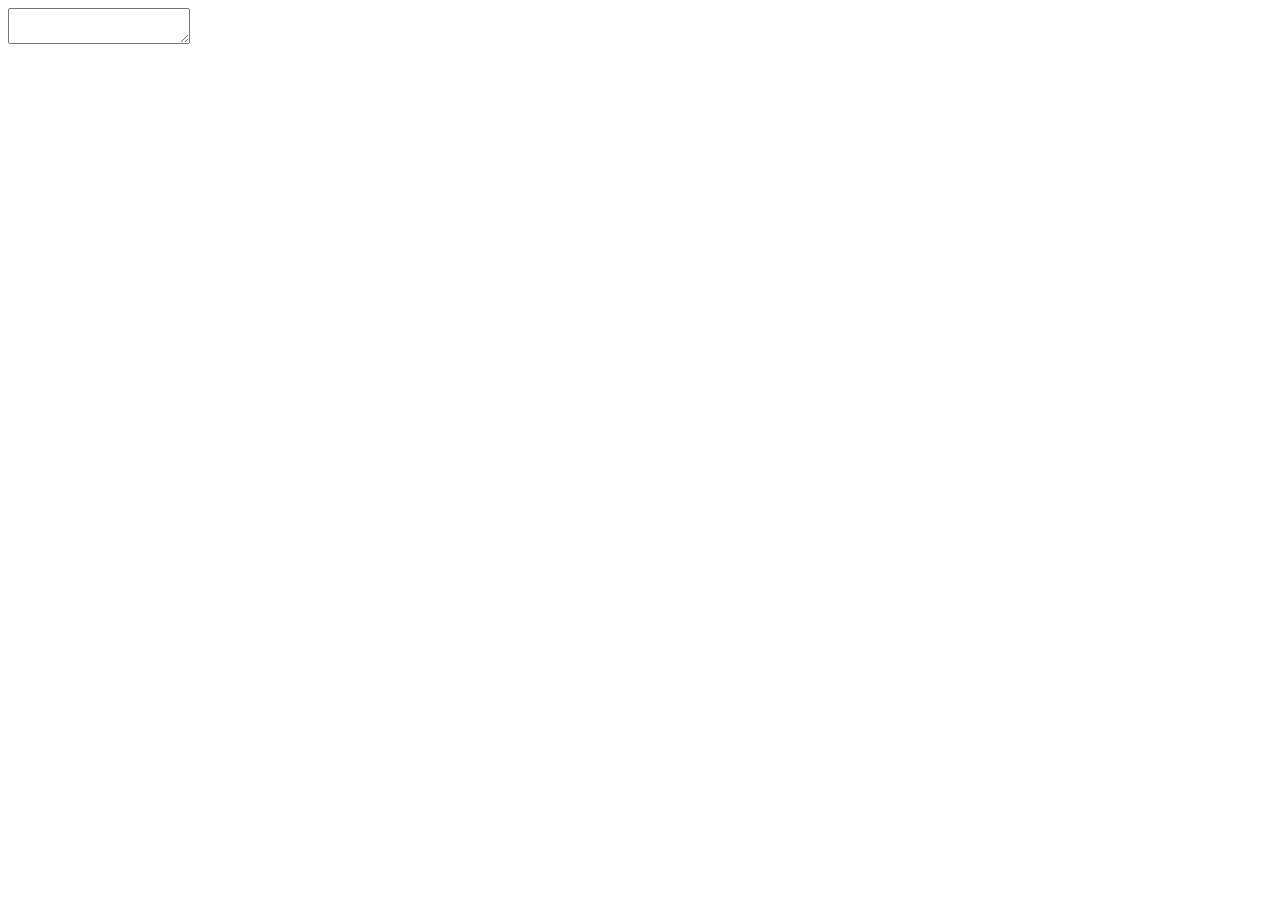
==== commit 3490cdd9: "Restructure deck for SEIC Kick-off Meeting - Move slides 2, 8, 11, 13, 14 to backup section with cro" ====
--- a/index.html
+++ b/index.html
@@ -8,6 +8,7 @@
     <link href="libs/remark-css/default.css" rel="stylesheet" />
     <link href="libs/remark-css/default-fonts.css" rel="stylesheet" />
     <style>
+    .remark-slide-content { padding: 1em 4em; }
     .focus-lit { margin-bottom: 0.6em; }
     .tyof-bar {
       width: 90%;
@@ -386,102 +387,7 @@
 
 &lt;br/&gt;
 
-.small[BITSS Annual Meeting — 2026]
-
----
-
-## Think of Your Own Field in Economics
-
-&amp;nbsp;
-
----
-count: false
-
-## Think of Your Own Field in Economics
-
-.focus-lit[Focus only on **causal** questions answered in the literature.]
-
-&lt;div class="tyof-bar"&gt;
-  &lt;div class="tyof-obs"&gt;&lt;/div&gt;
-  &lt;div class="tyof-rct"&gt;&lt;/div&gt;
-&lt;/div&gt;
-
-Each answer can be thought of as an estimate of a question of the form:
-
-`$$E[Y \mid X = x_1] \; - \; E[Y \mid X = x_0]$$`
-
-.phantom[(1) Can we observe **all** the questions from the *original* research design? No.]
-
-.phantom[(2) What fraction of original questions are never reported on? Don't know.]
-
----
-count: false
-
-## Think of Your Own Field in Economics
-
-.focus-lit[Focus only on **causal** questions answered in the literature.]
-
-&lt;div class="tyof-bar"&gt;
-  &lt;div class="tyof-obs"&gt;&lt;/div&gt;
-  &lt;div class="tyof-rct"&gt;&lt;/div&gt;
-&lt;/div&gt;
-&lt;div class="tyof-dashed tyof-dashed-full"&gt;&lt;span&gt;?&lt;/span&gt;&lt;/div&gt;
-
-Each answer can be thought of as an estimate of a question of the form:
-
-`$$E[Y \mid X = x_1] \; - \; E[Y \mid X = x_0]$$`
-
-(1) Can we observe **all** the questions from the *original* research design?
-
-(2) What fraction of original questions are never reported on?
-
----
-count: false
-
-## Think of Your Own Field in Economics
-
-.focus-lit[Focus only on **causal** questions answered in the literature.]
-
-&lt;div class="tyof-bar"&gt;
-  &lt;div class="tyof-obs"&gt;&lt;/div&gt;
-  &lt;div class="tyof-rct"&gt;&lt;/div&gt;
-&lt;/div&gt;
-&lt;div class="tyof-dashed tyof-dashed-full"&gt;&lt;span&gt;?&lt;/span&gt;&lt;/div&gt;
-
-Each answer can be thought of as an estimate of a question of the form:
-
-`$$E[Y \mid X = x_1] \; - \; E[Y \mid X = x_0]$$`
-
-(1) Can we observe **all** the questions from the *original* research design? **No.**
-
-(2) What fraction of original questions are never reported on? **Don't know.**
-
-`\(\Rightarrow\)` Widespread belief that most *available* results are statistically significant.
-
-`\(\Rightarrow\)` If true, raises the likelihood that "most research findings are false" .grey[(Ioannidis, 2005)].
-
----
-count: false
-
-## Think of Your Own Field in Economics
-
-.focus-lit[Focus only on **causal** questions answered in the literature.]
-
-&lt;div class="tyof-bar"&gt;
-  &lt;div class="tyof-obs tyof-label"&gt;Observational&lt;/div&gt;
-  &lt;div class="tyof-rct-blue tyof-label-white"&gt;RCTs&lt;/div&gt;
-&lt;/div&gt;
-&lt;div class="tyof-dashed tyof-dashed-right"&gt;&lt;/div&gt;
-
-Each answer can be thought of as an estimate of a question of the form:
-
-`$$E[Y \mid X = x_1] \; - \; E[Y \mid X = x_0]$$`
-
-(1) Can we observe **all** the questions from the *original* research design? **No.**
-
-(2) What fraction of original questions are never reported on? **Don't know.**
-
-.small[But now, for **randomized control trials**, the answer to (1) is **yes** — and we can start to answer (2).]
+.small[SEIC Kick-off Meeting — 2026]
 
 ---
 class: contrib
@@ -678,37 +584,7 @@
 
 .small[Lots of null results reported: **64.3%**. Goes against priors that support the idea "Most Published Research is False" (Ioannidis, 2005).]
 
----
-
-## Surprising? Comparing Estimates to Expert Priors
-
----
-count: false
-class: priors-slide
-background-image: url("figs/combined_hist_priors.png")
-background-size: 90%
-background-position: center 65%
-background-repeat: no-repeat
-
-## Surprising? Comparing Estimates to Expert Priors
-
-&lt;div class="priors-cover-b"&gt;&lt;/div&gt;
-
----
-count: false
-name: priors-main
-class: priors-slide
-background-image: url("figs/combined_hist_priors.png")
-background-size: 90%
-background-position: center 65%
-background-repeat: no-repeat
-
-## Surprising? Comparing Estimates to Expert Priors
-
-&lt;a href="#priors-groups" class="badge-link" style="bottom: auto; top: 15px; right: 20px;"&gt;Additional Prior-Data&lt;br/&gt;Comparisons&lt;/a&gt;
-&lt;a href="#avail-null-chars" class="badge-link" style="bottom: auto; top: 55px; right: 20px;"&gt;Availability and Null&lt;br/&gt;Across Characteristics&lt;/a&gt;
-
-&lt;div style="position: absolute; bottom: 25px; left: 20px; font-size: 16px; color: #555;"&gt;Bars = distribution of expert priors.&lt;/div&gt;
+&lt;a href="#priors-main" class="badge-link" style="right: auto; left: 20px;"&gt;Comparing Estimates to Expert Priors&lt;/a&gt;
 
 ---
 count: false
@@ -910,86 +786,16 @@
 &lt;img src="figs/rr_het.png" style="width: 90%; display: block; margin: auto; border: 3px solid red;" /&gt;
 
 ---
-
-## Did Authors Engage with the Treatment?
-
----
-count: false
-
-## Did Authors Engage with the Treatment?
-
-.center[Engagement following the intervention email]
-
-&lt;table class="eng-tbl"&gt;
-&lt;thead&gt;
-&lt;tr&gt;&lt;th&gt;&lt;/th&gt;&lt;th&gt;&lt;/th&gt;&lt;th colspan="3" style="border-bottom: 1px solid #333;"&gt;Clicked on:&lt;/th&gt;&lt;th colspan="3" style="border-bottom: 1px solid #333;"&gt;Responded with email:&lt;/th&gt;&lt;/tr&gt;
-&lt;tr&gt;&lt;th&gt;&lt;/th&gt;&lt;th&gt;(1)&lt;/th&gt;&lt;th&gt;(2)&lt;/th&gt;&lt;th&gt;(3)&lt;/th&gt;&lt;th&gt;(4)&lt;/th&gt;&lt;th&gt;(5)&lt;/th&gt;&lt;th&gt;(6)&lt;/th&gt;&lt;th&gt;(7)&lt;/th&gt;&lt;/tr&gt;
-&lt;tr&gt;&lt;th&gt;Arm&lt;/th&gt;&lt;th&gt;N&lt;/th&gt;&lt;th&gt;Any&lt;br/&gt;(%)&lt;/th&gt;&lt;th&gt;Results&lt;br/&gt;(%)&lt;/th&gt;&lt;th&gt;Details.pdf&lt;br/&gt;(%)&lt;/th&gt;&lt;th&gt;Yes&lt;br/&gt;(%)&lt;/th&gt;&lt;th&gt;Informative&lt;br/&gt;(%)&lt;/th&gt;&lt;th&gt;No&lt;br/&gt;(%)&lt;/th&gt;&lt;/tr&gt;
-&lt;/thead&gt;
-&lt;tbody&gt;
-&lt;tr&gt;&lt;td&gt;&lt;em&gt;Awareness&lt;/em&gt;&lt;/td&gt;&lt;td&gt;90&lt;/td&gt;&lt;td&gt;84.4&lt;/td&gt;&lt;td&gt;82.2&lt;/td&gt;&lt;td&gt;0.0&lt;/td&gt;&lt;td&gt;51.1&lt;/td&gt;&lt;td&gt;28.9&lt;/td&gt;&lt;td&gt;22.2&lt;/td&gt;&lt;/tr&gt;
-&lt;tr&gt;&lt;td&gt;&lt;em&gt;Engagement&lt;/em&gt;&lt;/td&gt;&lt;td&gt;88&lt;/td&gt;&lt;td&gt;92.0&lt;/td&gt;&lt;td&gt;92.0&lt;/td&gt;&lt;td&gt;52.3&lt;/td&gt;&lt;td&gt;76.1&lt;/td&gt;&lt;td&gt;60.2&lt;/td&gt;&lt;td&gt;15.9&lt;/td&gt;&lt;/tr&gt;
-&lt;tr&gt;&lt;td&gt;&lt;em&gt;Resources&lt;/em&gt;&lt;/td&gt;&lt;td&gt;88&lt;/td&gt;&lt;td&gt;90.9&lt;/td&gt;&lt;td&gt;90.9&lt;/td&gt;&lt;td&gt;47.7&lt;/td&gt;&lt;td&gt;69.3&lt;/td&gt;&lt;td&gt;50.0&lt;/td&gt;&lt;td&gt;19.3&lt;/td&gt;&lt;/tr&gt;
-&lt;tr style="border-top: 1.5px solid #333;"&gt;&lt;td&gt;Total&lt;/td&gt;&lt;td&gt;266&lt;/td&gt;&lt;td&gt;89.1&lt;/td&gt;&lt;td&gt;88.3&lt;/td&gt;&lt;td&gt;33.1&lt;/td&gt;&lt;td&gt;65.4&lt;/td&gt;&lt;td&gt;46.2&lt;/td&gt;&lt;td&gt;19.2&lt;/td&gt;&lt;/tr&gt;
-&lt;/tbody&gt;
-&lt;/table&gt;
-
-.small[*Note:* 14 studies expressed interest in RA Support through the Resources arm (2 via funds and 12 in time of Berkeley RAs). In practice, six took up the RA support from Berkeley but none followed up for the funds.]
-
----
 name: te-main
 
 ## Main Treatment Effects on Fraction Available
 
-&lt;img src="figs/y1_study_tretment_effect_dd.png" width="90%" style="margin-top: -20px;" style="display: block; margin: auto;" /&gt;
+&lt;img src="figs/y1_study_tretment_effect_dd.png" width="78%" style="margin-top: -20px;" style="display: block; margin: auto;" /&gt;
 
 .small[Awareness does not affect Availability. Engagement and Resources increase Availability by ~6–7pp. Additional resources on top of Engagement have no effect → pooling Engagement and Resources arms.]
 
 &lt;a href="#estimation" class="badge-link" style="bottom: auto; top: 15px; right: 20px;"&gt;Estimation &amp;&lt;br/&gt;Hypotheses&lt;/a&gt;
-
----
-name: te-summary
-class: contrib
-
-## Main Treatment Effects
-
-- Awareness has no effect on Available or Null, but a 4pp effect on Explained (SE = 0.021).
-
-- Across all three outcomes, we cannot reject the hypothesis of no incremental effect of Resources → the specification that pools Engagement and Resources is preferred.
-
-- Effect of Pooled (Eng. or Res.):
-  - **Available:** 0.062 (SE = 0.015)
-  - **Null:** 0.042 (SE = 0.012)
-  - **Explained:** 0.094 (SE = 0.022)
-
-- The effect on Null (unconditional) is driven by more hypotheses being reported. The composition of newly reported results is identical to the pre-treatment distribution.
-
-&lt;a href="#reg-table-backup" class="badge-link" style="right: auto; left: 20px; bottom: 15px;"&gt;Full Regression Table&lt;/a&gt;
-&lt;a href="#null-by-treatment" class="badge-link" style="right: auto; left: 180px; bottom: 15px;"&gt;Null by Arms&lt;/a&gt;
-
----
-
-name: types-explained
-## Types of Explained
-
-&lt;table class="reg-tbl"&gt;
-&lt;thead&gt;
-&lt;tr&gt;&lt;th style="text-align:left"&gt;Type of Explanation&lt;/th&gt;&lt;th&gt;Hypotheses&lt;/th&gt;&lt;th&gt;Studies&lt;/th&gt;&lt;th&gt;Estimate&lt;/th&gt;&lt;th&gt;SE&lt;/th&gt;&lt;/tr&gt;
-&lt;/thead&gt;
-&lt;tbody&gt;
-&lt;tr style="border-top: 1.5px solid #333;"&gt;&lt;td style="text-align:left"&gt;Failed or no intervention&lt;/td&gt;&lt;td&gt;18.2%&lt;/td&gt;&lt;td&gt;31.2%&lt;/td&gt;&lt;td&gt;0.050&lt;/td&gt;&lt;td&gt;(0.016)&lt;/td&gt;&lt;/tr&gt;
-&lt;tr&gt;&lt;td style="text-align:left"&gt;&lt;b&gt;+ Intervention, no data&lt;/b&gt;&lt;/td&gt;&lt;td&gt;&lt;b&gt;31.2%&lt;/b&gt;&lt;/td&gt;&lt;td&gt;&lt;b&gt;33.3%&lt;/b&gt;&lt;/td&gt;&lt;td&gt;&lt;b&gt;0.094&lt;/b&gt;&lt;/td&gt;&lt;td&gt;&lt;b&gt;(0.022)&lt;/b&gt;&lt;/td&gt;&lt;/tr&gt;
-&lt;tr style="border-top: 1px solid #999;"&gt;&lt;td style="text-align:left"&gt;+ Intervention, bad data&lt;/td&gt;&lt;td&gt;6.0%&lt;/td&gt;&lt;td&gt;6.2%&lt;/td&gt;&lt;td&gt;0.108&lt;/td&gt;&lt;td&gt;(0.023)&lt;/td&gt;&lt;/tr&gt;
-&lt;tr&gt;&lt;td style="text-align:left"&gt;+ Yes data, to-do analysis&lt;/td&gt;&lt;td&gt;20.4%&lt;/td&gt;&lt;td&gt;29.2%&lt;/td&gt;&lt;td&gt;0.120&lt;/td&gt;&lt;td&gt;(0.024)&lt;/td&gt;&lt;/tr&gt;
-&lt;tr&gt;&lt;td style="text-align:left"&gt;+ Yes data, but low power&lt;/td&gt;&lt;td&gt;19.4%&lt;/td&gt;&lt;td&gt;10.4%&lt;/td&gt;&lt;td&gt;0.132&lt;/td&gt;&lt;td&gt;(0.025)&lt;/td&gt;&lt;/tr&gt;
-&lt;tr&gt;&lt;td style="text-align:left"&gt;+ Disagree with authors&lt;/td&gt;&lt;td&gt;4.7%&lt;/td&gt;&lt;td&gt;6.2%&lt;/td&gt;&lt;td&gt;0.138&lt;/td&gt;&lt;td&gt;(0.025)&lt;/td&gt;&lt;/tr&gt;
-&lt;tr style="border-top: 1.5px solid #333;"&gt;&lt;td style="text-align:left"&gt;Total &lt;em&gt;N&lt;/em&gt;&lt;/td&gt;&lt;td&gt;653&lt;/td&gt;&lt;td&gt;48&lt;/td&gt;&lt;td&gt;&lt;/td&gt;&lt;td&gt;&lt;/td&gt;&lt;/tr&gt;
-&lt;/tbody&gt;
-&lt;/table&gt;
-
-.small[Rows are cumulative. Estimates show the pooled (Engagement or Resources) treatment effect as each explanation category is added.]
-
-&lt;a href="#newly-available" class="badge-link" style="right: auto; left: 20px; bottom: 15px;"&gt;Newly Available&lt;/a&gt;
+&lt;a href="#te-summary" class="badge-link" style="bottom: auto; top: 55px; right: 20px;"&gt;Treatment Effects&lt;br/&gt;Summary&lt;/a&gt;
 
 ---
 class: center, middle
@@ -1118,7 +924,7 @@
 
 &lt;div style="position: absolute; bottom: 15px; left: 20px; text-align: center;"&gt;
 &lt;span style="font-size: 16px; color: #fff;"&gt;Slides here:&lt;/span&gt;&lt;br/&gt;
-&lt;a href="https://fhoces.github.io/BITSS-AM-2026-slides/" style="font-size: 16px; color: #fff;"&gt;tinyurl.com/2al6e5vs&lt;/a&gt;&lt;br/&gt;
+&lt;a href="https://fhoces.github.io/SEIC-RGPB-slides/" style="font-size: 16px; color: #fff;"&gt;fhoces.github.io/SEIC-RGPB-slides&lt;/a&gt;&lt;br/&gt;
 &lt;img src="figs/qr_slides.png" style="width: 140px; border: none; background: white; padding: 4px;"/&gt;&lt;br/&gt;
 &lt;span style="font-size: 16px; color: #fff;"&gt;fhoces@berkeley.edu&lt;/span&gt;
 &lt;/div&gt;
@@ -1464,10 +1270,214 @@
 - Batch 1: 140 studies, equal allocation.
 - Later batches: 20% assigned T0 *before* encoding, 80% encoded and then randomized within strata.
 - Two encoders per study, reconciliation and sampling of multi-row hypotheses by deterministic MD5 seed.
+---
+count: false
+
+## Think of Your Own Field in Economics
+
+&amp;nbsp;
+
+---
+count: false
+
+## Think of Your Own Field in Economics
+
+.focus-lit[Focus only on **causal** questions answered in the literature.]
+
+&lt;div class="tyof-bar"&gt;
+  &lt;div class="tyof-obs"&gt;&lt;/div&gt;
+  &lt;div class="tyof-rct"&gt;&lt;/div&gt;
+&lt;/div&gt;
+
+Each answer can be thought of as an estimate of a question of the form:
+
+`$$E[Y \mid X = x_1] \; - \; E[Y \mid X = x_0]$$`
+
+.phantom[(1) Can we observe **all** the questions from the *original* research design? No.]
+
+.phantom[(2) What fraction of original questions are never reported on? Don't know.]
+
+---
+count: false
+
+## Think of Your Own Field in Economics
+
+.focus-lit[Focus only on **causal** questions answered in the literature.]
+
+&lt;div class="tyof-bar"&gt;
+  &lt;div class="tyof-obs"&gt;&lt;/div&gt;
+  &lt;div class="tyof-rct"&gt;&lt;/div&gt;
+&lt;/div&gt;
+&lt;div class="tyof-dashed tyof-dashed-full"&gt;&lt;span&gt;?&lt;/span&gt;&lt;/div&gt;
+
+Each answer can be thought of as an estimate of a question of the form:
+
+`$$E[Y \mid X = x_1] \; - \; E[Y \mid X = x_0]$$`
+
+(1) Can we observe **all** the questions from the *original* research design?
+
+(2) What fraction of original questions are never reported on?
+
+---
+count: false
+
+## Think of Your Own Field in Economics
+
+.focus-lit[Focus only on **causal** questions answered in the literature.]
+
+&lt;div class="tyof-bar"&gt;
+  &lt;div class="tyof-obs"&gt;&lt;/div&gt;
+  &lt;div class="tyof-rct"&gt;&lt;/div&gt;
+&lt;/div&gt;
+&lt;div class="tyof-dashed tyof-dashed-full"&gt;&lt;span&gt;?&lt;/span&gt;&lt;/div&gt;
+
+Each answer can be thought of as an estimate of a question of the form:
+
+`$$E[Y \mid X = x_1] \; - \; E[Y \mid X = x_0]$$`
+
+(1) Can we observe **all** the questions from the *original* research design? **No.**
+
+(2) What fraction of original questions are never reported on? **Don't know.**
+
+`\(\Rightarrow\)` Widespread belief that most *available* results are statistically significant.
+
+`\(\Rightarrow\)` If true, raises the likelihood that "most research findings are false" .grey[(Ioannidis, 2005)].
+
+---
+count: false
+
+## Think of Your Own Field in Economics
+
+.focus-lit[Focus only on **causal** questions answered in the literature.]
+
+&lt;div class="tyof-bar"&gt;
+  &lt;div class="tyof-obs tyof-label"&gt;Observational&lt;/div&gt;
+  &lt;div class="tyof-rct-blue tyof-label-white"&gt;RCTs&lt;/div&gt;
+&lt;/div&gt;
+&lt;div class="tyof-dashed tyof-dashed-right"&gt;&lt;/div&gt;
+
+Each answer can be thought of as an estimate of a question of the form:
+
+`$$E[Y \mid X = x_1] \; - \; E[Y \mid X = x_0]$$`
+
+(1) Can we observe **all** the questions from the *original* research design? **No.**
+
+(2) What fraction of original questions are never reported on? **Don't know.**
+
+.small[But now, for **randomized control trials**, the answer to (1) is **yes** — and we can start to answer (2).]
+
+---
+count: false
+
+## Surprising? Comparing Estimates to Expert Priors
+
+---
+count: false
+class: priors-slide
+background-image: url("figs/combined_hist_priors.png")
+background-size: 90%
+background-position: center 65%
+background-repeat: no-repeat
+
+## Surprising? Comparing Estimates to Expert Priors
+
+&lt;div class="priors-cover-b"&gt;&lt;/div&gt;
+
+---
+count: false
+name: priors-main
+class: priors-slide
+background-image: url("figs/combined_hist_priors.png")
+background-size: 90%
+background-position: center 65%
+background-repeat: no-repeat
+
+## Surprising? Comparing Estimates to Expert Priors
+
+&lt;a href="#null-dist" class="badge-link" style="right: auto; left: 20px;"&gt;Back&lt;/a&gt;
+&lt;a href="#priors-groups" class="badge-link" style="bottom: auto; top: 15px; right: 20px;"&gt;Additional Prior-Data&lt;br/&gt;Comparisons&lt;/a&gt;
+&lt;a href="#avail-null-chars" class="badge-link" style="bottom: auto; top: 55px; right: 20px;"&gt;Availability and Null&lt;br/&gt;Across Characteristics&lt;/a&gt;
+
+&lt;div style="position: absolute; bottom: 25px; left: 20px; font-size: 16px; color: #555;"&gt;Bars = distribution of expert priors.&lt;/div&gt;
+
+---
+count: false
+
+## Did Authors Engage with the Treatment?
+
+---
+count: false
+
+## Did Authors Engage with the Treatment?
+
+.center[Engagement following the intervention email]
+
+&lt;table class="eng-tbl"&gt;
+&lt;thead&gt;
+&lt;tr&gt;&lt;th&gt;&lt;/th&gt;&lt;th&gt;&lt;/th&gt;&lt;th colspan="3" style="border-bottom: 1px solid #333;"&gt;Clicked on:&lt;/th&gt;&lt;th colspan="3" style="border-bottom: 1px solid #333;"&gt;Responded with email:&lt;/th&gt;&lt;/tr&gt;
+&lt;tr&gt;&lt;th&gt;&lt;/th&gt;&lt;th&gt;(1)&lt;/th&gt;&lt;th&gt;(2)&lt;/th&gt;&lt;th&gt;(3)&lt;/th&gt;&lt;th&gt;(4)&lt;/th&gt;&lt;th&gt;(5)&lt;/th&gt;&lt;th&gt;(6)&lt;/th&gt;&lt;th&gt;(7)&lt;/th&gt;&lt;/tr&gt;
+&lt;tr&gt;&lt;th&gt;Arm&lt;/th&gt;&lt;th&gt;N&lt;/th&gt;&lt;th&gt;Any&lt;br/&gt;(%)&lt;/th&gt;&lt;th&gt;Results&lt;br/&gt;(%)&lt;/th&gt;&lt;th&gt;Details.pdf&lt;br/&gt;(%)&lt;/th&gt;&lt;th&gt;Yes&lt;br/&gt;(%)&lt;/th&gt;&lt;th&gt;Informative&lt;br/&gt;(%)&lt;/th&gt;&lt;th&gt;No&lt;br/&gt;(%)&lt;/th&gt;&lt;/tr&gt;
+&lt;/thead&gt;
+&lt;tbody&gt;
+&lt;tr&gt;&lt;td&gt;&lt;em&gt;Awareness&lt;/em&gt;&lt;/td&gt;&lt;td&gt;90&lt;/td&gt;&lt;td&gt;84.4&lt;/td&gt;&lt;td&gt;82.2&lt;/td&gt;&lt;td&gt;0.0&lt;/td&gt;&lt;td&gt;51.1&lt;/td&gt;&lt;td&gt;28.9&lt;/td&gt;&lt;td&gt;22.2&lt;/td&gt;&lt;/tr&gt;
+&lt;tr&gt;&lt;td&gt;&lt;em&gt;Engagement&lt;/em&gt;&lt;/td&gt;&lt;td&gt;88&lt;/td&gt;&lt;td&gt;92.0&lt;/td&gt;&lt;td&gt;92.0&lt;/td&gt;&lt;td&gt;52.3&lt;/td&gt;&lt;td&gt;76.1&lt;/td&gt;&lt;td&gt;60.2&lt;/td&gt;&lt;td&gt;15.9&lt;/td&gt;&lt;/tr&gt;
+&lt;tr&gt;&lt;td&gt;&lt;em&gt;Resources&lt;/em&gt;&lt;/td&gt;&lt;td&gt;88&lt;/td&gt;&lt;td&gt;90.9&lt;/td&gt;&lt;td&gt;90.9&lt;/td&gt;&lt;td&gt;47.7&lt;/td&gt;&lt;td&gt;69.3&lt;/td&gt;&lt;td&gt;50.0&lt;/td&gt;&lt;td&gt;19.3&lt;/td&gt;&lt;/tr&gt;
+&lt;tr style="border-top: 1.5px solid #333;"&gt;&lt;td&gt;Total&lt;/td&gt;&lt;td&gt;266&lt;/td&gt;&lt;td&gt;89.1&lt;/td&gt;&lt;td&gt;88.3&lt;/td&gt;&lt;td&gt;33.1&lt;/td&gt;&lt;td&gt;65.4&lt;/td&gt;&lt;td&gt;46.2&lt;/td&gt;&lt;td&gt;19.2&lt;/td&gt;&lt;/tr&gt;
+&lt;/tbody&gt;
+&lt;/table&gt;
+
+.small[*Note:* 14 studies expressed interest in RA Support through the Resources arm (2 via funds and 12 in time of Berkeley RAs). In practice, six took up the RA support from Berkeley but none followed up for the funds.]
+
+---
+count: false
+name: te-summary
+class: contrib
+
+## Main Treatment Effects
+
+- Awareness has no effect on Available or Null, but a 4pp effect on Explained (SE = 0.021).
+
+- Across all three outcomes, we cannot reject the hypothesis of no incremental effect of Resources → the specification that pools Engagement and Resources is preferred.
+
+- Effect of Pooled (Eng. or Res.):
+  - **Available:** 0.062 (SE = 0.015)
+  - **Null:** 0.042 (SE = 0.012)
+  - **Explained:** 0.094 (SE = 0.022)
+
+- The effect on Null (unconditional) is driven by more hypotheses being reported. The composition of newly reported results is identical to the pre-treatment distribution.
+
+&lt;a href="#te-main" class="badge-link" style="right: auto; left: 20px; bottom: auto; top: 15px;"&gt;Back&lt;/a&gt;
+&lt;a href="#reg-table-backup" class="badge-link" style="right: auto; left: 20px; bottom: 15px;"&gt;Full Regression Table&lt;/a&gt;
+&lt;a href="#null-by-treatment" class="badge-link" style="right: auto; left: 180px; bottom: 15px;"&gt;Null by Arms&lt;/a&gt;
+
+---
+count: false
+
+name: types-explained
+## Types of Explained
+
+&lt;table class="reg-tbl"&gt;
+&lt;thead&gt;
+&lt;tr&gt;&lt;th style="text-align:left"&gt;Type of Explanation&lt;/th&gt;&lt;th&gt;Hypotheses&lt;/th&gt;&lt;th&gt;Studies&lt;/th&gt;&lt;th&gt;Estimate&lt;/th&gt;&lt;th&gt;SE&lt;/th&gt;&lt;/tr&gt;
+&lt;/thead&gt;
+&lt;tbody&gt;
+&lt;tr style="border-top: 1.5px solid #333;"&gt;&lt;td style="text-align:left"&gt;Failed or no intervention&lt;/td&gt;&lt;td&gt;18.2%&lt;/td&gt;&lt;td&gt;31.2%&lt;/td&gt;&lt;td&gt;0.050&lt;/td&gt;&lt;td&gt;(0.016)&lt;/td&gt;&lt;/tr&gt;
+&lt;tr&gt;&lt;td style="text-align:left"&gt;&lt;b&gt;+ Intervention, no data&lt;/b&gt;&lt;/td&gt;&lt;td&gt;&lt;b&gt;31.2%&lt;/b&gt;&lt;/td&gt;&lt;td&gt;&lt;b&gt;33.3%&lt;/b&gt;&lt;/td&gt;&lt;td&gt;&lt;b&gt;0.094&lt;/b&gt;&lt;/td&gt;&lt;td&gt;&lt;b&gt;(0.022)&lt;/b&gt;&lt;/td&gt;&lt;/tr&gt;
+&lt;tr style="border-top: 1px solid #999;"&gt;&lt;td style="text-align:left"&gt;+ Intervention, bad data&lt;/td&gt;&lt;td&gt;6.0%&lt;/td&gt;&lt;td&gt;6.2%&lt;/td&gt;&lt;td&gt;0.108&lt;/td&gt;&lt;td&gt;(0.023)&lt;/td&gt;&lt;/tr&gt;
+&lt;tr&gt;&lt;td style="text-align:left"&gt;+ Yes data, to-do analysis&lt;/td&gt;&lt;td&gt;20.4%&lt;/td&gt;&lt;td&gt;29.2%&lt;/td&gt;&lt;td&gt;0.120&lt;/td&gt;&lt;td&gt;(0.024)&lt;/td&gt;&lt;/tr&gt;
+&lt;tr&gt;&lt;td style="text-align:left"&gt;+ Yes data, but low power&lt;/td&gt;&lt;td&gt;19.4%&lt;/td&gt;&lt;td&gt;10.4%&lt;/td&gt;&lt;td&gt;0.132&lt;/td&gt;&lt;td&gt;(0.025)&lt;/td&gt;&lt;/tr&gt;
+&lt;tr&gt;&lt;td style="text-align:left"&gt;+ Disagree with authors&lt;/td&gt;&lt;td&gt;4.7%&lt;/td&gt;&lt;td&gt;6.2%&lt;/td&gt;&lt;td&gt;0.138&lt;/td&gt;&lt;td&gt;(0.025)&lt;/td&gt;&lt;/tr&gt;
+&lt;tr style="border-top: 1.5px solid #333;"&gt;&lt;td style="text-align:left"&gt;Total &lt;em&gt;N&lt;/em&gt;&lt;/td&gt;&lt;td&gt;653&lt;/td&gt;&lt;td&gt;48&lt;/td&gt;&lt;td&gt;&lt;/td&gt;&lt;td&gt;&lt;/td&gt;&lt;/tr&gt;
+&lt;/tbody&gt;
+&lt;/table&gt;
+
+.small[Rows are cumulative. Estimates show the pooled (Engagement or Resources) treatment effect as each explanation category is added.]
+
+&lt;a href="#newly-available" class="badge-link" style="right: auto; left: 20px; bottom: 15px;"&gt;Newly Available&lt;/a&gt;
+
     </textarea>
-<style>.remark-slide-content { padding: 1em 4em; }</style>
 <style data-target="print-only">@media screen {.remark-slide-container{display:block;}.remark-slide-scaler{box-shadow:none;}}</style>
-<script src="libs/remark-latest.min.js"></script>
+<script src="https://remarkjs.com/downloads/remark-latest.min.js"></script>
 <script>var slideshow = remark.create({
 "highlightStyle": "github",
 "highlightLines": true,
--- a/custom.css
+++ b/custom.css
@@ -1,5 +1,5 @@
 .remark-slide-content {
-  padding: 2px 5px 2px 5px;
+  padding: 1em 4em;
 }
 
 .remark-slide-content p {
